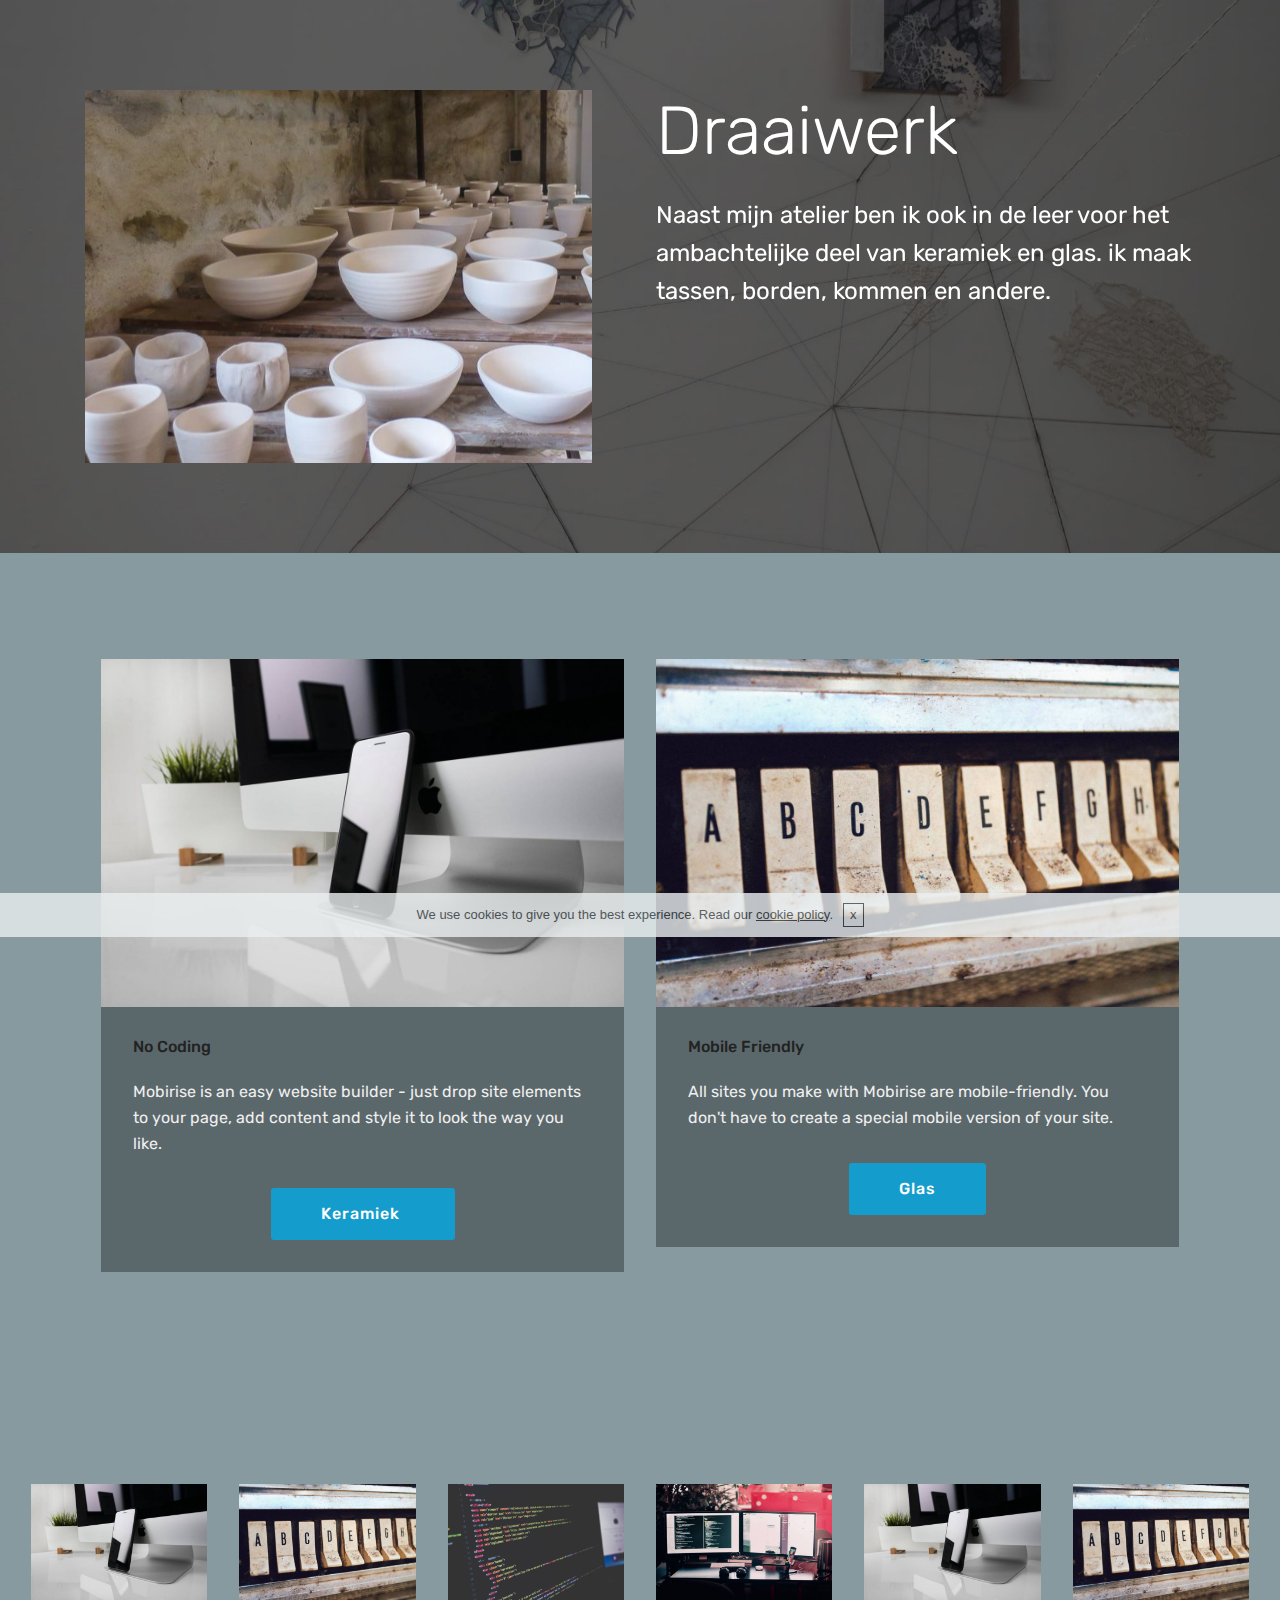
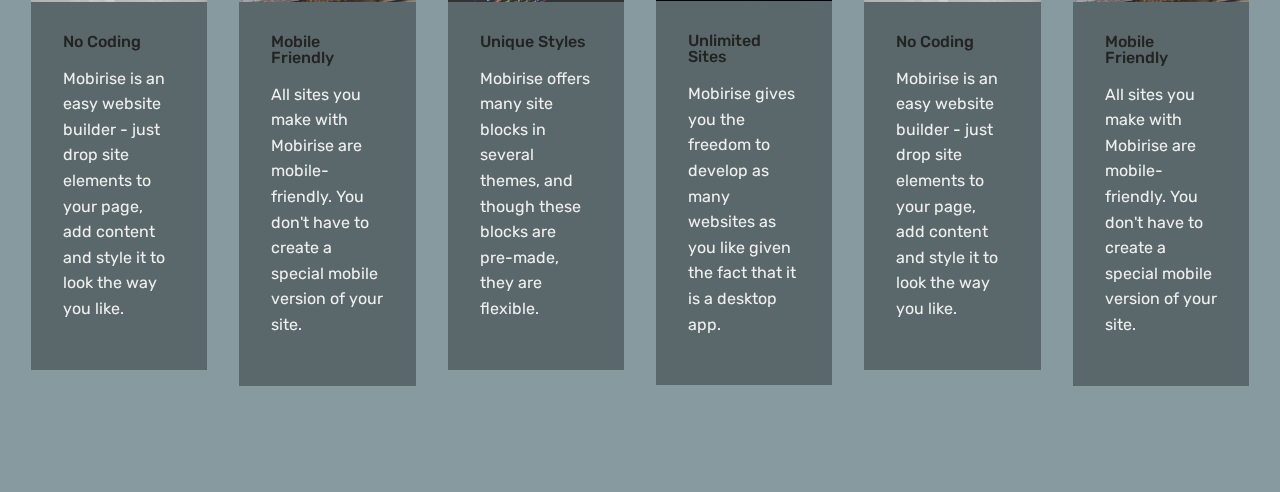
==== page1.html @ e0781f89 "create github pages" ====
<!DOCTYPE html>
<html>
<head>
  <!-- Site made with Mobirise Website Builder v4.4.1, https://mobirise.com -->
  <meta charset="UTF-8">
  <meta http-equiv="X-UA-Compatible" content="IE=edge">
  <meta name="generator" content="Mobirise v4.4.1, mobirise.com">
  <meta name="viewport" content="width=device-width, initial-scale=1">
  <link rel="shortcut icon" href="assets/images/logo4.png" type="image/x-icon">
  <meta name="description" content="Web Creator Description">
  <title>kopen</title>
  <link rel="stylesheet" href="assets/tether/tether.min.css">
  <link rel="stylesheet" href="assets/bootstrap/css/bootstrap.min.css">
  <link rel="stylesheet" href="assets/bootstrap/css/bootstrap-grid.min.css">
  <link rel="stylesheet" href="assets/bootstrap/css/bootstrap-reboot.min.css">
  <link rel="stylesheet" href="assets/theme/css/style.css">
  <link rel="stylesheet" href="assets/mobirise/css/mbr-additional.css" type="text/css">
  
  
  
</head>
<body>

<!-- Google Analytics -->
<!-- Global site tag (gtag.js) - Google Analytics -->
<script async src="https://www.googletagmanager.com/gtag/js?id=UA-99005571-1"></script>
<script>
  window.dataLayer = window.dataLayer || [];
  function gtag(){dataLayer.push(arguments);}
  gtag('js', new Date());

  gtag('config', 'UA-99005571-1');
</script>

<!-- /Google Analytics -->


<section class="header3 cid-qCnktRyfn7 mbr-parallax-background" id="header3-x" data-rv-view="1755">

    

    <div class="mbr-overlay" style="opacity: 0.4; background-color: rgb(0, 0, 0);">
    </div>

    <div class="container">
        <div class="media-container-row">
            <div class="mbr-figure" style="width: 100%;">
                <img src="assets/images/img-200-1024x575.jpg" alt="Mobirise" title="" media-simple="true">
            </div>

            <div class="media-content">
                <h1 class="mbr-section-title mbr-white pb-3 mbr-fonts-style display-1">
                    Draaiwerk&nbsp;</h1>
                
                <div class="mbr-section-text mbr-white pb-3 ">
                    <p class="mbr-text mbr-fonts-style display-5">
                        Naast mijn atelier ben ik ook in de leer voor het ambachtelijke deel van keramiek en glas. ik maak tassen, borden, kommen en andere.&nbsp;</p>
                </div>
                
            </div>
        </div>
    </div>

</section>

<section class="engine"><a href="https://mobirise.co">Mobirise</a></section><section class="features3 cid-qCnxqZmuL9" id="features3-18" data-rv-view="1758">

    

    
    <div class="container">
        <div class="media-container-row">
            <div class="card p-3 col-12 col-md-6">
                <div class="card-wrapper">
                    <div class="card-img">
                        <img src="assets/images/01.jpg" alt="Mobirise" media-simple="true">
                    </div>
                    <div class="card-box">
                        <h4 class="card-title mbr-fonts-style display-7">
                            No Coding
                        </h4>
                        <p class="mbr-text mbr-fonts-style display-7">
                            Mobirise is an easy website builder - just drop site elements to your page, add content and style it to look the way you like.
                        </p>
                    </div>
                    <div class="mbr-section-btn text-center"><a href="https://mobirise.com" class="btn btn-primary display-4">Keramiek&nbsp;</a></div>
                </div>
            </div>

            <div class="card p-3 col-12 col-md-6">
                <div class="card-wrapper">
                    <div class="card-img">
                        <img src="assets/images/02.jpg" alt="Mobirise" media-simple="true">
                    </div>
                    <div class="card-box">
                        <h4 class="card-title mbr-fonts-style display-7">
                            Mobile Friendly
                        </h4>
                        <p class="mbr-text mbr-fonts-style display-7">
                            All sites you make with Mobirise are mobile-friendly. You don't have to create a special mobile version of your site.
                        </p>
                    </div>
                    <div class="mbr-section-btn text-center"><a href="https://mobirise.com" class="btn btn-primary display-4">Glas<br></a></div>
                </div>
            </div>

            

            
        </div>
    </div>
</section>

<section class="features3 cid-qCnvbUBvJV" id="features17-16" data-rv-view="1761">
    
    

    
    <div class="container-fluid">
        <div class="media-container-row">
            <div class="card p-3 col-12 col-md-6 col-lg-2">
                <div class="card-wrapper">
                    <div class="card-img">
                        <img src="assets/images/01.jpg" alt="Mobirise" media-simple="true">
                    </div>
                    <div class="card-box">
                        <h4 class="card-title pb-3 mbr-fonts-style display-7">
                            No Coding
                        </h4>
                        <p class="mbr-text mbr-fonts-style display-7">
                            Mobirise is an easy website builder - just drop site elements to your page, add content and style it to look the way you like.
                        </p>
                    </div>
                </div>
            </div>

            <div class="card p-3 col-12 col-md-6 col-lg-2">
                <div class="card-wrapper">
                    <div class="card-img">
                        <img src="assets/images/02.jpg" alt="Mobirise" media-simple="true">
                    </div>
                    <div class="card-box">
                        <h4 class="card-title pb-3 mbr-fonts-style display-7">
                            Mobile Friendly
                        </h4>
                        <p class="mbr-text mbr-fonts-style display-7">
                            All sites you make with Mobirise are mobile-friendly. You don't have to create a special mobile version of your site.
                        </p>
                    </div>
                </div>
            </div>

            <div class="card p-3 col-12 col-md-6 col-lg-2">
                <div class="card-wrapper">
                    <div class="card-img">
                        <img src="assets/images/03.jpg" alt="Mobirise" media-simple="true">
                    </div>
                    <div class="card-box">
                        <h4 class="card-title pb-3 mbr-fonts-style display-7">
                            Unique Styles
                        </h4>
                        <p class="mbr-text mbr-fonts-style display-7">
                            Mobirise offers many site blocks in several themes, and though these blocks are pre-made, they are flexible.
                        </p>
                    </div>
                </div>
            </div>

            <div class="card p-3 col-12 col-md-6 col-lg-2">
                <div class="card-wrapper">
                    <div class="card-img">
                        <img src="assets/images/04.jpg" alt="Mobirise" media-simple="true">
                    </div>
                    <div class="card-box">
                        <h4 class="card-title pb-3 mbr-fonts-style display-7">
                            Unlimited Sites
                        </h4>
                        <p class="mbr-text mbr-fonts-style display-7">
                           Mobirise gives you the freedom to develop as many websites as you like given the fact that it is a desktop app.
                        </p>
                    </div>
                </div>
            </div>
            <div class="card p-3 col-12 col-md-6 col-lg-2">
                <div class="card-wrapper">
                    <div class="card-img">
                        <img src="assets/images/01.jpg" alt="Mobirise" media-simple="true">
                    </div>
                    <div class="card-box">
                        <h4 class="card-title pb-3 mbr-fonts-style display-7">
                            No Coding
                        </h4>
                        <p class="mbr-text mbr-fonts-style display-7">
                            Mobirise is an easy website builder - just drop site elements to your page, add content and style it to look the way you like.
                        </p>
                    </div>
                </div>
            </div>
            <div class="card p-3 col-12 col-md-6 col-lg-2">
                <div class="card-wrapper">
                    <div class="card-img">
                        <img src="assets/images/02.jpg" alt="Mobirise" media-simple="true">
                    </div>
                    <div class="card-box">
                        <h4 class="card-title pb-3 mbr-fonts-style display-7">
                            Mobile Friendly
                        </h4>
                        <p class="mbr-text mbr-fonts-style display-7">
                            All sites you make with Mobirise are mobile-friendly. You don't have to create a special mobile version of your site.
                        </p>
                    </div>
                </div>
            </div>
        </div>
    </div>
</section>


  <script src="assets/web/assets/jquery/jquery.min.js"></script>
  <script src="assets/popper/popper.min.js"></script>
  <script src="assets/tether/tether.min.js"></script>
  <script src="assets/bootstrap/js/bootstrap.min.js"></script>
  <script src="assets/smooth-scroll/smooth-scroll.js"></script>
  <script src="assets/cookies-alert-plugin/cookies-alert-core.js"></script>
  <script src="assets/cookies-alert-plugin/cookies-alert-script.js"></script>
  <script src="assets/jarallax/jarallax.min.js"></script>
  <script src="assets/theme/js/script.js"></script>
  
  
<input name="cookieData" type="hidden" data-cookie-text="We use cookies to give you the best experience. Read our <a href='privacy.html'>cookie policy</a>.">
  </body>
</html>
---- assets/theme/css/style.css ----
/*!
 * Mobirise v4 theme (https://mobirise.com/)
 * Copyright 2017 Mobirise
 */
section {
  background-color: #eeeeee; }

section,
.container,
.container-fluid {
  position: relative;
  word-wrap: break-word; }

a.mbr-iconfont:hover {
  text-decoration: none; }

.article .lead p, .article .lead ul, .article .lead ol, .article .lead pre, .article .lead blockquote {
  margin-bottom: 0; }

a {
  font-style: normal;
  font-weight: 400;
  cursor: pointer; }
  a, a:hover {
    text-decoration: none; }

figure {
  margin-bottom: 0; }

body {
  color: #232323; }

h1, h2, h3, h4, h5, h6,
.h1, .h2, .h3, .h4, .h5, .h6,
.display-1, .display-2, .display-3, .display-4 {
  line-height: 1;
  word-break: break-word;
  word-wrap: break-word; }

b, strong {
  font-weight: bold; }

blockquote {
  padding: 10px 0 10px 20px;
  position: relative;
  border-left: 2px solid;
  border-color: #ff3366; }

input:-webkit-autofill, input:-webkit-autofill:hover, input:-webkit-autofill:focus, input:-webkit-autofill:active {
  transition-delay: 9999s;
  transition-property: background-color, color; }

textarea[type="hidden"] {
  display: none; }

body {
  position: relative; }

section {
  background-position: 50% 50%;
  background-repeat: no-repeat;
  background-size: cover; }
  section .mbr-background-video,
  section .mbr-background-video-preview {
    position: absolute;
    bottom: 0;
    left: 0;
    right: 0;
    top: 0; }

.hidden {
  visibility: hidden; }

.mbr-z-index20 {
  z-index: 20; }

/*! Base colors */
.mbr-white {
  color: #ffffff; }

.mbr-black {
  color: #000000; }

.mbr-bg-white {
  background-color: #ffffff; }

.mbr-bg-black {
  background-color: #000000; }

/*! Text-aligns */
.align-left {
  text-align: left; }

.align-center {
  text-align: center; }

.align-right {
  text-align: right; }

@media (max-width: 767px) {
  .align-left, .align-center, .align-right, .mbr-section-btn, .mbr-section-title {
    text-align: center; } }
/*! Font-weight  */
.mbr-light {
  font-weight: 300; }

.mbr-regular {
  font-weight: 400; }

.mbr-semibold {
  font-weight: 500; }

.mbr-bold {
  font-weight: 700; }

/*! Media  */
.media-size-item {
  -webkit-flex: 1 1 auto;
  -moz-flex: 1 1 auto;
  -ms-flex: 1 1 auto;
  -o-flex: 1 1 auto;
  flex: 1 1 auto; }

.media-content {
  -webkit-flex-basis: 100%;
  flex-basis: 100%; }

.media-container-row {
  display: -ms-flexbox;
  display: -webkit-flex;
  display: flex;
  -webkit-flex-direction: row;
  -ms-flex-direction: row;
  flex-direction: row;
  -webkit-flex-wrap: wrap;
  -ms-flex-wrap: wrap;
  flex-wrap: wrap;
  -webkit-justify-content: center;
  -ms-flex-pack: center;
  justify-content: center;
  -webkit-align-content: center;
  -ms-flex-line-pack: center;
  align-content: center;
  -webkit-align-items: start;
  -ms-flex-align: start;
  align-items: start; }
  .media-container-row .media-size-item {
    width: 400px; }

.media-container-column {
  display: -ms-flexbox;
  display: -webkit-flex;
  display: flex;
  -webkit-flex-direction: column;
  -ms-flex-direction: column;
  flex-direction: column;
  -webkit-flex-wrap: wrap;
  -ms-flex-wrap: wrap;
  flex-wrap: wrap;
  -webkit-justify-content: center;
  -ms-flex-pack: center;
  justify-content: center;
  -webkit-align-content: center;
  -ms-flex-line-pack: center;
  align-content: center;
  -webkit-align-items: stretch;
  -ms-flex-align: stretch;
  align-items: stretch; }
  .media-container-column > * {
    width: 100%; }

@media (min-width: 992px) {
  .media-container-row {
    -webkit-flex-wrap: nowrap;
    -ms-flex-wrap: nowrap;
    flex-wrap: nowrap; } }
figure {
  overflow: hidden; }

figure[mbr-media-size] {
  transition: width 0.1s; }

.mbr-figure img, .mbr-figure iframe {
  display: block;
  width: 100%; }

.card {
  background-color: transparent;
  border: none; }

.card-img {
  text-align: center;
  flex-shrink: 0; }

.media {
  max-width: 100%;
  margin: 0 auto; }

.mbr-figure {
  -ms-flex-item-align: center;
  -ms-grid-row-align: center;
  -webkit-align-self: center;
  align-self: center; }

.media-container > div {
  max-width: 100%; }

.mbr-figure img, .card-img img {
  width: 100%; }

@media (max-width: 991px) {
  .media-size-item {
    width: auto !important; }

  .media {
    width: auto; }

  .mbr-figure {
    width: 100% !important; } }
/*! Buttons */
.mbr-section-btn {
  margin-left: -.25rem;
  margin-right: -.25rem;
  font-size: 0; }

nav .mbr-section-btn {
  margin-left: 0rem;
  margin-right: 0rem; }

/*! Btn icon margin */
.btn .mbr-iconfont, .btn.btn-sm .mbr-iconfont {
  cursor: pointer;
  margin-right: 0.5rem; }

.btn.btn-md .mbr-iconfont, .btn.btn-md .mbr-iconfont {
  margin-right: 0.8rem; }

.mbr-regular {
  font-weight: 400; }

.mbr-semibold {
  font-weight: 500; }

.mbr-bold {
  font-weight: 700; }

[type="submit"] {
  -webkit-appearance: none; }

/*! Full-screen */
.mbr-fullscreen .mbr-overlay {
  min-height: 100vh; }

.mbr-fullscreen {
  display: flex;
  display: -webkit-flex;
  display: -moz-flex;
  display: -ms-flex;
  display: -o-flex;
  align-items: center;
  -webkit-align-items: center;
  min-height: 100vh;
  padding-top: 3rem;
  padding-bottom: 3rem; }

/*! Map */
.map {
  height: 25rem;
  position: relative; }
  .map iframe {
    width: 100%;
    height: 100%; }

/* Form */
.form-asterisk {
  font-family: initial;
  position: absolute;
  top: -2px;
  font-weight: normal; }

/*! Scroll to top arrow */
.mbr-arrow-up {
  bottom: 25px;
  right: 90px;
  position: fixed;
  text-align: right;
  z-index: 5000;
  color: #ffffff;
  font-size: 32px;
  transform: rotate(180deg);
  -webkit-transform: rotate(180deg); }

.mbr-arrow-up a {
  background: rgba(0, 0, 0, 0.2);
  border-radius: 3px;
  color: #fff;
  display: inline-block;
  height: 60px;
  width: 60px;
  outline-style: none !important;
  position: relative;
  text-decoration: none;
  transition: all .3s ease-in-out;
  cursor: pointer;
  text-align: center; }
  .mbr-arrow-up a:hover {
    background-color: rgba(0, 0, 0, 0.4); }
  .mbr-arrow-up a i {
    line-height: 60px; }

.mbr-arrow-up-icon {
  display: block;
  color: #fff; }

.mbr-arrow-up-icon::before {
  content: "\203a";
  display: inline-block;
  font-family: serif;
  font-size: 32px;
  line-height: 1;
  font-style: normal;
  position: relative;
  top: 6px;
  left: -4px;
  -webkit-transform: rotate(-90deg);
  transform: rotate(-90deg); }

/*! Arrow Down */
.mbr-arrow {
  position: absolute;
  bottom: 45px;
  left: 50%;
  width: 60px;
  height: 60px;
  cursor: pointer;
  background-color: rgba(80, 80, 80, 0.5);
  border-radius: 50%;
  -webkit-transform: translateX(-50%);
  transform: translateX(-50%); }
  .mbr-arrow > a {
    display: inline-block;
    text-decoration: none;
    outline-style: none;
    -webkit-animation: arrowdown 1.7s ease-in-out infinite;
    animation: arrowdown 1.7s ease-in-out infinite; }
    .mbr-arrow > a > i {
      position: absolute;
      top: -2px;
      left: 15px;
      font-size: 2rem; }

@keyframes arrowdown {
  0% {
    transform: translateY(0px);
    -webkit-transform: translateY(0px); }
  50% {
    transform: translateY(-5px);
    -webkit-transform: translateY(-5px); }
  100% {
    transform: translateY(0px);
    -webkit-transform: translateY(0px); } }
@-webkit-keyframes arrowdown {
  0% {
    transform: translateY(0px);
    -webkit-transform: translateY(0px); }
  50% {
    transform: translateY(-5px);
    -webkit-transform: translateY(-5px); }
  100% {
    transform: translateY(0px);
    -webkit-transform: translateY(0px); } }
@media (max-width: 500px) {
  .mbr-arrow-up {
    left: 50%;
    right: auto;
    transform: translateX(-50%) rotate(180deg);
    -webkit-transform: translateX(-50%) rotate(180deg); } }
/*Gradients animation*/
@keyframes gradient-animation {
  from {
    background-position: 0% 100%;
    animation-timing-function: ease-in-out; }
  to {
    background-position: 100% 0%;
    animation-timing-function: ease-in-out; } }
@-webkit-keyframes gradient-animation {
  from {
    background-position: 0% 100%;
    animation-timing-function: ease-in-out; }
  to {
    background-position: 100% 0%;
    animation-timing-function: ease-in-out; } }
.bg-gradient {
  background-size: 200% 200%;
  animation: gradient-animation 5s infinite alternate;
  -webkit-animation: gradient-animation 5s infinite alternate; }

.menu .navbar-brand {
  display: -webkit-flex; }
  .menu .navbar-brand span {
    display: flex;
    display: -webkit-flex; }
  .menu .navbar-brand .navbar-caption-wrap {
    display: -webkit-flex; }
  .menu .navbar-brand .navbar-logo img {
    display: -webkit-flex; }
@media (min-width: 768px) and (max-width: 991px) {
  .menu .navbar-toggleable-sm .navbar-nav {
    display: -webkit-box;
    display: -webkit-flex;
    display: -ms-flexbox; } }
@media (min-width: 992px) {
  .menu .navbar-nav.nav-dropdown {
    display: -webkit-flex; }
  .menu .navbar-toggleable-sm .navbar-collapse {
    display: -webkit-flex !important; } }

/*# sourceMappingURL=style.css.map */
.engine {
	position: absolute;
	text-indent: -2400px;
	text-align: center;
	padding: 0;
	top: 0;
	left: -2400px;
}
---- assets/mobirise/css/mbr-additional.css ----
@import url(https://fonts.googleapis.com/css?family=Rubik:300,300i,400,400i,500,500i,700,700i,900,900i);





body {
  font-style: normal;
  line-height: 1.5;
}
.mbr-section-title {
  font-style: normal;
  line-height: 1.2;
}
.mbr-section-subtitle {
  line-height: 1.3;
}
.mbr-text {
  font-style: normal;
  line-height: 1.6;
}
.display-1 {
  font-family: 'Rubik', sans-serif;
  font-size: 4.25rem;
}
.display-1 > .mbr-iconfont {
  font-size: 6.8rem;
}
.display-2 {
  font-family: 'Rubik', sans-serif;
  font-size: 3rem;
}
.display-2 > .mbr-iconfont {
  font-size: 4.8rem;
}
.display-4 {
  font-family: 'Rubik', sans-serif;
  font-size: 1rem;
}
.display-4 > .mbr-iconfont {
  font-size: 1.6rem;
}
.display-5 {
  font-family: 'Rubik', sans-serif;
  font-size: 1.5rem;
}
.display-5 > .mbr-iconfont {
  font-size: 2.4rem;
}
.display-7 {
  font-family: 'Rubik', sans-serif;
  font-size: 1rem;
}
.display-7 > .mbr-iconfont {
  font-size: 1.6rem;
}
/* ---- Fluid typography for mobile devices ---- */
/* 1.4 - font scale ratio ( bootstrap == 1.42857 ) */
/* 100vw - current viewport width */
/* (48 - 20)  48 == 48rem == 768px, 20 == 20rem == 320px(minimal supported viewport) */
/* 0.65 - min scale variable, may vary */
@media (max-width: 768px) {
  .display-1 {
    font-size: 3.4rem;
    font-size: calc( 2.1374999999999997rem + (4.25 - 2.1374999999999997) * ((100vw - 20rem) / (48 - 20)));
    line-height: calc( 1.4 * (2.1374999999999997rem + (4.25 - 2.1374999999999997) * ((100vw - 20rem) / (48 - 20))));
  }
  .display-2 {
    font-size: 2.4rem;
    font-size: calc( 1.7rem + (3 - 1.7) * ((100vw - 20rem) / (48 - 20)));
    line-height: calc( 1.4 * (1.7rem + (3 - 1.7) * ((100vw - 20rem) / (48 - 20))));
  }
  .display-4 {
    font-size: 0.8rem;
    font-size: calc( 1rem + (1 - 1) * ((100vw - 20rem) / (48 - 20)));
    line-height: calc( 1.4 * (1rem + (1 - 1) * ((100vw - 20rem) / (48 - 20))));
  }
  .display-5 {
    font-size: 1.2rem;
    font-size: calc( 1.175rem + (1.5 - 1.175) * ((100vw - 20rem) / (48 - 20)));
    line-height: calc( 1.4 * (1.175rem + (1.5 - 1.175) * ((100vw - 20rem) / (48 - 20))));
  }
}
/* Buttons */
.btn {
  font-weight: 500;
  border-width: 2px;
  font-style: normal;
  letter-spacing: 1px;
  margin: .4rem .8rem;
  white-space: normal;
  -webkit-transition: all 0.3s ease-in-out;
  -moz-transition: all 0.3s ease-in-out;
  transition: all 0.3s ease-in-out;
  padding: 1rem 3rem;
  border-radius: 3px;
  display: inline-flex;
  align-items: center;
  justify-content: center;
  word-break: break-word;
}
.btn-sm {
  font-weight: 500;
  letter-spacing: 1px;
  -webkit-transition: all 0.3s ease-in-out;
  -moz-transition: all 0.3s ease-in-out;
  transition: all 0.3s ease-in-out;
  padding: 0.6rem 1.5rem;
  border-radius: 3px;
}
.btn-md {
  font-weight: 500;
  letter-spacing: 1px;
  margin: .4rem .8rem !important;
  -webkit-transition: all 0.3s ease-in-out;
  -moz-transition: all 0.3s ease-in-out;
  transition: all 0.3s ease-in-out;
  padding: 1rem 3rem;
  border-radius: 3px;
}
.btn-lg {
  font-weight: 500;
  letter-spacing: 1px;
  margin: .4rem .8rem !important;
  -webkit-transition: all 0.3s ease-in-out;
  -moz-transition: all 0.3s ease-in-out;
  transition: all 0.3s ease-in-out;
  padding: 1.2rem 3.2rem;
  border-radius: 3px;
}
.bg-primary {
  background-color: #149dcc !important;
}
.bg-success {
  background-color: #f7ed4a !important;
}
.bg-info {
  background-color: #82786e !important;
}
.bg-warning {
  background-color: #879a9f !important;
}
.bg-danger {
  background-color: #b1a374 !important;
}
.btn-primary,
.btn-primary:active {
  background-color: #149dcc;
  border-color: #149dcc;
  color: #ffffff;
}
.btn-primary:hover,
.btn-primary:focus,
.btn-primary.focus,
.btn-primary.active {
  color: #ffffff;
  background-color: #0d6786;
  border-color: #0d6786;
}
.btn-primary.disabled,
.btn-primary:disabled {
  color: #ffffff !important;
  background-color: #0d6786 !important;
  border-color: #0d6786 !important;
}
.btn-secondary,
.btn-secondary:active {
  background-color: #ff3366;
  border-color: #ff3366;
  color: #ffffff;
}
.btn-secondary:hover,
.btn-secondary:focus,
.btn-secondary.focus,
.btn-secondary.active {
  color: #ffffff;
  background-color: #e50039;
  border-color: #e50039;
}
.btn-secondary.disabled,
.btn-secondary:disabled {
  color: #ffffff !important;
  background-color: #e50039 !important;
  border-color: #e50039 !important;
}
.btn-info,
.btn-info:active {
  background-color: #82786e;
  border-color: #82786e;
  color: #ffffff;
}
.btn-info:hover,
.btn-info:focus,
.btn-info.focus,
.btn-info.active {
  color: #ffffff;
  background-color: #59524b;
  border-color: #59524b;
}
.btn-info.disabled,
.btn-info:disabled {
  color: #ffffff !important;
  background-color: #59524b !important;
  border-color: #59524b !important;
}
.btn-success,
.btn-success:active {
  background-color: #f7ed4a;
  border-color: #f7ed4a;
  color: #ffffff;
}
.btn-success:hover,
.btn-success:focus,
.btn-success.focus,
.btn-success.active {
  color: #ffffff;
  background-color: #eadd0a;
  border-color: #eadd0a;
}
.btn-success.disabled,
.btn-success:disabled {
  color: #ffffff !important;
  background-color: #eadd0a !important;
  border-color: #eadd0a !important;
}
.btn-warning,
.btn-warning:active {
  background-color: #879a9f;
  border-color: #879a9f;
  color: #ffffff;
}
.btn-warning:hover,
.btn-warning:focus,
.btn-warning.focus,
.btn-warning.active {
  color: #ffffff;
  background-color: #617479;
  border-color: #617479;
}
.btn-warning.disabled,
.btn-warning:disabled {
  color: #ffffff !important;
  background-color: #617479 !important;
  border-color: #617479 !important;
}
.btn-danger,
.btn-danger:active {
  background-color: #b1a374;
  border-color: #b1a374;
  color: #ffffff;
}
.btn-danger:hover,
.btn-danger:focus,
.btn-danger.focus,
.btn-danger.active {
  color: #ffffff;
  background-color: #8b7d4e;
  border-color: #8b7d4e;
}
.btn-danger.disabled,
.btn-danger:disabled {
  color: #ffffff !important;
  background-color: #8b7d4e !important;
  border-color: #8b7d4e !important;
}
.btn-white {
  color: #333333 !important;
}
.btn-white,
.btn-white:active {
  background-color: #ffffff;
  border-color: #ffffff;
  color: #ffffff;
}
.btn-white:hover,
.btn-white:focus,
.btn-white.focus,
.btn-white.active {
  color: #ffffff;
  background-color: #d4d4d4;
  border-color: #d4d4d4;
}
.btn-white.disabled,
.btn-white:disabled {
  color: #ffffff !important;
  background-color: #d4d4d4 !important;
  border-color: #d4d4d4 !important;
}
.btn-black,
.btn-black:active {
  background-color: #333333;
  border-color: #333333;
  color: #ffffff;
}
.btn-black:hover,
.btn-black:focus,
.btn-black.focus,
.btn-black.active {
  color: #ffffff;
  background-color: #0d0d0d;
  border-color: #0d0d0d;
}
.btn-black.disabled,
.btn-black:disabled {
  color: #ffffff !important;
  background-color: #0d0d0d !important;
  border-color: #0d0d0d !important;
}
.btn-primary-outline,
.btn-primary-outline:active {
  background: none;
  border-color: #0b566f;
  color: #0b566f;
}
.btn-primary-outline:hover,
.btn-primary-outline:focus,
.btn-primary-outline.focus,
.btn-primary-outline.active {
  color: #ffffff;
  background-color: #149dcc;
  border-color: #149dcc;
}
.btn-primary-outline.disabled,
.btn-primary-outline:disabled {
  color: #ffffff !important;
  background-color: #149dcc !important;
  border-color: #149dcc !important;
}
.btn-secondary-outline,
.btn-secondary-outline:active {
  background: none;
  border-color: #cc0033;
  color: #cc0033;
}
.btn-secondary-outline:hover,
.btn-secondary-outline:focus,
.btn-secondary-outline.focus,
.btn-secondary-outline.active {
  color: #ffffff;
  background-color: #ff3366;
  border-color: #ff3366;
}
.btn-secondary-outline.disabled,
.btn-secondary-outline:disabled {
  color: #ffffff !important;
  background-color: #ff3366 !important;
  border-color: #ff3366 !important;
}
.btn-info-outline,
.btn-info-outline:active {
  background: none;
  border-color: #4b453f;
  color: #4b453f;
}
.btn-info-outline:hover,
.btn-info-outline:focus,
.btn-info-outline.focus,
.btn-info-outline.active {
  color: #ffffff;
  background-color: #82786e;
  border-color: #82786e;
}
.btn-info-outline.disabled,
.btn-info-outline:disabled {
  color: #ffffff !important;
  background-color: #82786e !important;
  border-color: #82786e !important;
}
.btn-success-outline,
.btn-success-outline:active {
  background: none;
  border-color: #d2c609;
  color: #d2c609;
}
.btn-success-outline:hover,
.btn-success-outline:focus,
.btn-success-outline.focus,
.btn-success-outline.active {
  color: #ffffff;
  background-color: #f7ed4a;
  border-color: #f7ed4a;
}
.btn-success-outline.disabled,
.btn-success-outline:disabled {
  color: #ffffff !important;
  background-color: #f7ed4a !important;
  border-color: #f7ed4a !important;
}
.btn-warning-outline,
.btn-warning-outline:active {
  background: none;
  border-color: #55666b;
  color: #55666b;
}
.btn-warning-outline:hover,
.btn-warning-outline:focus,
.btn-warning-outline.focus,
.btn-warning-outline.active {
  color: #ffffff;
  background-color: #879a9f;
  border-color: #879a9f;
}
.btn-warning-outline.disabled,
.btn-warning-outline:disabled {
  color: #ffffff !important;
  background-color: #879a9f !important;
  border-color: #879a9f !important;
}
.btn-danger-outline,
.btn-danger-outline:active {
  background: none;
  border-color: #7a6e45;
  color: #7a6e45;
}
.btn-danger-outline:hover,
.btn-danger-outline:focus,
.btn-danger-outline.focus,
.btn-danger-outline.active {
  color: #ffffff;
  background-color: #b1a374;
  border-color: #b1a374;
}
.btn-danger-outline.disabled,
.btn-danger-outline:disabled {
  color: #ffffff !important;
  background-color: #b1a374 !important;
  border-color: #b1a374 !important;
}
.btn-black-outline,
.btn-black-outline:active {
  background: none;
  border-color: #000000;
  color: #000000;
}
.btn-black-outline:hover,
.btn-black-outline:focus,
.btn-black-outline.focus,
.btn-black-outline.active {
  color: #ffffff;
  background-color: #333333;
  border-color: #333333;
}
.btn-black-outline.disabled,
.btn-black-outline:disabled {
  color: #ffffff !important;
  background-color: #333333 !important;
  border-color: #333333 !important;
}
.btn-white-outline,
.btn-white-outline:active,
.btn-white-outline.active {
  background: none;
  border-color: #ffffff;
  color: #ffffff;
}
.btn-white-outline:hover,
.btn-white-outline:focus,
.btn-white-outline.focus {
  color: #333333;
  background-color: #ffffff;
  border-color: #ffffff;
}
.text-primary {
  color: #149dcc !important;
}
.text-secondary {
  color: #ff3366 !important;
}
.text-success {
  color: #f7ed4a !important;
}
.text-info {
  color: #82786e !important;
}
.text-warning {
  color: #879a9f !important;
}
.text-danger {
  color: #b1a374 !important;
}
.text-white {
  color: #ffffff !important;
}
.text-black {
  color: #000000 !important;
}
a.text-primary:hover,
a.text-primary:focus {
  color: #0b566f !important;
}
a.text-secondary:hover,
a.text-secondary:focus {
  color: #cc0033 !important;
}
a.text-success:hover,
a.text-success:focus {
  color: #d2c609 !important;
}
a.text-info:hover,
a.text-info:focus {
  color: #4b453f !important;
}
a.text-warning:hover,
a.text-warning:focus {
  color: #55666b !important;
}
a.text-danger:hover,
a.text-danger:focus {
  color: #7a6e45 !important;
}
a.text-white:hover,
a.text-white:focus {
  color: #b3b3b3 !important;
}
a.text-black:hover,
a.text-black:focus {
  color: #4d4d4d !important;
}
.alert-success {
  background-color: #70c770;
}
.alert-info {
  background-color: #82786e;
}
.alert-warning {
  background-color: #879a9f;
}
.alert-danger {
  background-color: #b1a374;
}
.mbr-gallery-filter li.active .btn {
  background-color: #149dcc;
  border-color: #149dcc;
  color: #ffffff;
}
.mbr-gallery-filter li.active .btn:focus {
  box-shadow: none;
}
.btn-form {
  border-radius: 0;
}
.btn-form:hover {
  cursor: pointer;
}
a,
a:hover {
  color: #149dcc;
}
.mbr-plan-header.bg-primary .mbr-plan-subtitle,
.mbr-plan-header.bg-primary .mbr-plan-price-desc {
  color: #b4e6f8;
}
.mbr-plan-header.bg-success .mbr-plan-subtitle,
.mbr-plan-header.bg-success .mbr-plan-price-desc {
  color: #ffffff;
}
.mbr-plan-header.bg-info .mbr-plan-subtitle,
.mbr-plan-header.bg-info .mbr-plan-price-desc {
  color: #beb8b2;
}
.mbr-plan-header.bg-warning .mbr-plan-subtitle,
.mbr-plan-header.bg-warning .mbr-plan-price-desc {
  color: #ced6d8;
}
.mbr-plan-header.bg-danger .mbr-plan-subtitle,
.mbr-plan-header.bg-danger .mbr-plan-price-desc {
  color: #dfd9c6;
}
/* Scroll to top button*/
.scrollToTop_wraper {
  opacity: 0 !important;
}
/* Others*/
.note-check a[data-value=Rubik] {
  font-style: normal;
}
.mbr-arrow a {
  color: #ffffff;
}
.form-control-label {
  position: relative;
  cursor: pointer;
  margin-bottom: .357em;
  padding: 0;
}
.alert {
  color: #ffffff;
  border-radius: 0;
  border: 0;
  font-size: .875rem;
  line-height: 1.5;
  margin-bottom: 1.875rem;
  padding: 1.25rem;
  position: relative;
}
.alert.alert-form::after {
  background-color: inherit;
  bottom: -7px;
  content: "";
  display: block;
  height: 14px;
  left: 50%;
  margin-left: -7px;
  position: absolute;
  transform: rotate(45deg);
  width: 14px;
}
.form-control {
  background-color: #f5f5f5;
  box-shadow: none;
  color: #565656;
  font-family: 'Rubik', sans-serif;
  font-size: 1rem;
  line-height: 1.43;
  min-height: 3.5em;
  padding: 1.07em .5em;
}
.form-control > .mbr-iconfont {
  font-size: 1.6rem;
}
.form-control,
.form-control:focus {
  border: 1px solid #e8e8e8;
}
.form-active .form-control:invalid {
  border-color: red;
}
.mbr-overlay {
  background-color: #000;
  bottom: 0;
  left: 0;
  opacity: .5;
  position: absolute;
  right: 0;
  top: 0;
  z-index: 0;
}
blockquote {
  font-style: italic;
  padding: 10px 0 10px 20px;
  font-size: 1.09rem;
  position: relative;
  border-color: #149dcc;
  border-width: 3px;
}
ul,
ol,
pre,
blockquote {
  margin-bottom: 2.3125rem;
}
pre {
  background: #f4f4f4;
  padding: 10px 24px;
  white-space: pre-wrap;
}
.inactive {
  -webkit-user-select: none;
  -moz-user-select: none;
  -ms-user-select: none;
  user-select: none;
  pointer-events: none;
  -webkit-user-drag: none;
  user-drag: none;
}
.mbr-section__comments .row {
  justify-content: center;
}
/* Forms */
.mbr-form .btn {
  margin: .4rem 0;
}
@media (max-width: 767px) {
  .btn {
    font-size: .75rem !important;
  }
  .btn .mbr-iconfont {
    font-size: 1rem !important;
  }
}
/* Social block */
.btn-social {
  font-size: 20px;
  border-radius: 50%;
  padding: 0;
  width: 44px;
  height: 44px;
  line-height: 44px;
  text-align: center;
  position: relative;
  border: 2px solid #c0a375;
  border-color: #149dcc;
  color: #232323;
  cursor: pointer;
}
.btn-social i {
  top: 0;
  line-height: 44px;
  width: 44px;
}
.btn-social:hover {
  color: #fff;
  background: #149dcc;
}
.btn-social + .btn {
  margin-left: .1rem;
}
/* Footer */
.mbr-footer-content li::before,
.mbr-footer .mbr-contacts li::before {
  background: #149dcc;
}
.mbr-footer-content li a:hover,
.mbr-footer .mbr-contacts li a:hover {
  color: #149dcc;
}
/* Headers*/
.offset-1 {
  margin-left: 8.33333%;
}
.offset-2 {
  margin-left: 16.66667%;
}
.offset-3 {
  margin-left: 25%;
}
.offset-4 {
  margin-left: 33.33333%;
}
.offset-5 {
  margin-left: 41.66667%;
}
.offset-6 {
  margin-left: 50%;
}
.offset-7 {
  margin-left: 58.33333%;
}
.offset-8 {
  margin-left: 66.66667%;
}
.offset-9 {
  margin-left: 75%;
}
.offset-10 {
  margin-left: 83.33333%;
}
.offset-11 {
  margin-left: 91.66667%;
}
@media (min-width: 576px) {
  .offset-sm-0 {
    margin-left: 0%;
  }
  .offset-sm-1 {
    margin-left: 8.33333%;
  }
  .offset-sm-2 {
    margin-left: 16.66667%;
  }
  .offset-sm-3 {
    margin-left: 25%;
  }
  .offset-sm-4 {
    margin-left: 33.33333%;
  }
  .offset-sm-5 {
    margin-left: 41.66667%;
  }
  .offset-sm-6 {
    margin-left: 50%;
  }
  .offset-sm-7 {
    margin-left: 58.33333%;
  }
  .offset-sm-8 {
    margin-left: 66.66667%;
  }
  .offset-sm-9 {
    margin-left: 75%;
  }
  .offset-sm-10 {
    margin-left: 83.33333%;
  }
  .offset-sm-11 {
    margin-left: 91.66667%;
  }
}
@media (min-width: 768px) {
  .offset-md-0 {
    margin-left: 0%;
  }
  .offset-md-1 {
    margin-left: 8.33333%;
  }
  .offset-md-2 {
    margin-left: 16.66667%;
  }
  .offset-md-3 {
    margin-left: 25%;
  }
  .offset-md-4 {
    margin-left: 33.33333%;
  }
  .offset-md-5 {
    margin-left: 41.66667%;
  }
  .offset-md-6 {
    margin-left: 50%;
  }
  .offset-md-7 {
    margin-left: 58.33333%;
  }
  .offset-md-8 {
    margin-left: 66.66667%;
  }
  .offset-md-9 {
    margin-left: 75%;
  }
  .offset-md-10 {
    margin-left: 83.33333%;
  }
  .offset-md-11 {
    margin-left: 91.66667%;
  }
}
@media (min-width: 992px) {
  .offset-lg-0 {
    margin-left: 0%;
  }
  .offset-lg-1 {
    margin-left: 8.33333%;
  }
  .offset-lg-2 {
    margin-left: 16.66667%;
  }
  .offset-lg-3 {
    margin-left: 25%;
  }
  .offset-lg-4 {
    margin-left: 33.33333%;
  }
  .offset-lg-5 {
    margin-left: 41.66667%;
  }
  .offset-lg-6 {
    margin-left: 50%;
  }
  .offset-lg-7 {
    margin-left: 58.33333%;
  }
  .offset-lg-8 {
    margin-left: 66.66667%;
  }
  .offset-lg-9 {
    margin-left: 75%;
  }
  .offset-lg-10 {
    margin-left: 83.33333%;
  }
  .offset-lg-11 {
    margin-left: 91.66667%;
  }
}
@media (min-width: 1200px) {
  .offset-xl-0 {
    margin-left: 0%;
  }
  .offset-xl-1 {
    margin-left: 8.33333%;
  }
  .offset-xl-2 {
    margin-left: 16.66667%;
  }
  .offset-xl-3 {
    margin-left: 25%;
  }
  .offset-xl-4 {
    margin-left: 33.33333%;
  }
  .offset-xl-5 {
    margin-left: 41.66667%;
  }
  .offset-xl-6 {
    margin-left: 50%;
  }
  .offset-xl-7 {
    margin-left: 58.33333%;
  }
  .offset-xl-8 {
    margin-left: 66.66667%;
  }
  .offset-xl-9 {
    margin-left: 75%;
  }
  .offset-xl-10 {
    margin-left: 83.33333%;
  }
  .offset-xl-11 {
    margin-left: 91.66667%;
  }
}
.navbar-toggler {
  -webkit-align-self: flex-start;
  -ms-flex-item-align: start;
  align-self: flex-start;
  padding: 0.25rem 0.75rem;
  font-size: 1.25rem;
  line-height: 1;
  background: transparent;
  border: 1px solid transparent;
  -webkit-border-radius: 0.25rem;
  border-radius: 0.25rem;
}
.navbar-toggler:focus,
.navbar-toggler:hover {
  text-decoration: none;
}
.navbar-toggler-icon {
  display: inline-block;
  width: 1.5em;
  height: 1.5em;
  vertical-align: middle;
  content: "";
  background: no-repeat center center;
  -webkit-background-size: 100% 100%;
  -o-background-size: 100% 100%;
  background-size: 100% 100%;
}
.navbar-toggler-left {
  position: absolute;
  left: 1rem;
}
.navbar-toggler-right {
  position: absolute;
  right: 1rem;
}
@media (max-width: 575px) {
  .navbar-toggleable .navbar-nav .dropdown-menu {
    position: static;
    float: none;
  }
  .navbar-toggleable > .container {
    padding-right: 0;
    padding-left: 0;
  }
}
@media (min-width: 576px) {
  .navbar-toggleable {
    -webkit-box-orient: horizontal;
    -webkit-box-direction: normal;
    -webkit-flex-direction: row;
    -ms-flex-direction: row;
    flex-direction: row;
    -webkit-flex-wrap: nowrap;
    -ms-flex-wrap: nowrap;
    flex-wrap: nowrap;
    -webkit-box-align: center;
    -webkit-align-items: center;
    -ms-flex-align: center;
    align-items: center;
  }
  .navbar-toggleable .navbar-nav {
    -webkit-box-orient: horizontal;
    -webkit-box-direction: normal;
    -webkit-flex-direction: row;
    -ms-flex-direction: row;
    flex-direction: row;
  }
  .navbar-toggleable .navbar-nav .nav-link {
    padding-right: .5rem;
    padding-left: .5rem;
  }
  .navbar-toggleable > .container {
    display: -webkit-box;
    display: -webkit-flex;
    display: -ms-flexbox;
    display: flex;
    -webkit-flex-wrap: nowrap;
    -ms-flex-wrap: nowrap;
    flex-wrap: nowrap;
    -webkit-box-align: center;
    -webkit-align-items: center;
    -ms-flex-align: center;
    align-items: center;
  }
  .navbar-toggleable .navbar-collapse {
    display: -webkit-box !important;
    display: -webkit-flex !important;
    display: -ms-flexbox !important;
    display: flex !important;
    width: 100%;
  }
  .navbar-toggleable .navbar-toggler {
    display: none;
  }
}
@media (max-width: 767px) {
  .navbar-toggleable-sm .navbar-nav .dropdown-menu {
    position: static;
    float: none;
  }
  .navbar-toggleable-sm > .container {
    padding-right: 0;
    padding-left: 0;
  }
}
@media (min-width: 768px) {
  .navbar-toggleable-sm {
    -webkit-box-orient: horizontal;
    -webkit-box-direction: normal;
    -webkit-flex-direction: row;
    -ms-flex-direction: row;
    flex-direction: row;
    -webkit-flex-wrap: nowrap;
    -ms-flex-wrap: nowrap;
    flex-wrap: nowrap;
    -webkit-box-align: center;
    -webkit-align-items: center;
    -ms-flex-align: center;
    align-items: center;
  }
  .navbar-toggleable-sm .navbar-nav {
    -webkit-box-orient: horizontal;
    -webkit-box-direction: normal;
    -webkit-flex-direction: row;
    -ms-flex-direction: row;
    flex-direction: row;
  }
  .navbar-toggleable-sm .navbar-nav .nav-link {
    padding-right: .5rem;
    padding-left: .5rem;
  }
  .navbar-toggleable-sm > .container {
    display: -webkit-box;
    display: -webkit-flex;
    display: -ms-flexbox;
    display: flex;
    -webkit-flex-wrap: nowrap;
    -ms-flex-wrap: nowrap;
    flex-wrap: nowrap;
    -webkit-box-align: center;
    -webkit-align-items: center;
    -ms-flex-align: center;
    align-items: center;
  }
  .navbar-toggleable-sm .navbar-collapse {
    display: -webkit-box !important;
    display: -webkit-flex !important;
    display: -ms-flexbox !important;
    display: flex !important;
    width: 100%;
  }
  .navbar-toggleable-sm .navbar-toggler {
    display: none;
  }
}
@media (max-width: 991px) {
  .navbar-toggleable-md .navbar-nav .dropdown-menu {
    position: static;
    float: none;
  }
  .navbar-toggleable-md > .container {
    padding-right: 0;
    padding-left: 0;
  }
}
@media (min-width: 992px) {
  .navbar-toggleable-md {
    -webkit-box-orient: horizontal;
    -webkit-box-direction: normal;
    -webkit-flex-direction: row;
    -ms-flex-direction: row;
    flex-direction: row;
    -webkit-flex-wrap: nowrap;
    -ms-flex-wrap: nowrap;
    flex-wrap: nowrap;
    -webkit-box-align: center;
    -webkit-align-items: center;
    -ms-flex-align: center;
    align-items: center;
  }
  .navbar-toggleable-md .navbar-nav {
    -webkit-box-orient: horizontal;
    -webkit-box-direction: normal;
    -webkit-flex-direction: row;
    -ms-flex-direction: row;
    flex-direction: row;
  }
  .navbar-toggleable-md .navbar-nav .nav-link {
    padding-right: .5rem;
    padding-left: .5rem;
  }
  .navbar-toggleable-md > .container {
    display: -webkit-box;
    display: -webkit-flex;
    display: -ms-flexbox;
    display: flex;
    -webkit-flex-wrap: nowrap;
    -ms-flex-wrap: nowrap;
    flex-wrap: nowrap;
    -webkit-box-align: center;
    -webkit-align-items: center;
    -ms-flex-align: center;
    align-items: center;
  }
  .navbar-toggleable-md .navbar-collapse {
    display: -webkit-box !important;
    display: -webkit-flex !important;
    display: -ms-flexbox !important;
    display: flex !important;
    width: 100%;
  }
  .navbar-toggleable-md .navbar-toggler {
    display: none;
  }
}
@media (max-width: 1199px) {
  .navbar-toggleable-lg .navbar-nav .dropdown-menu {
    position: static;
    float: none;
  }
  .navbar-toggleable-lg > .container {
    padding-right: 0;
    padding-left: 0;
  }
}
@media (min-width: 1200px) {
  .navbar-toggleable-lg {
    -webkit-box-orient: horizontal;
    -webkit-box-direction: normal;
    -webkit-flex-direction: row;
    -ms-flex-direction: row;
    flex-direction: row;
    -webkit-flex-wrap: nowrap;
    -ms-flex-wrap: nowrap;
    flex-wrap: nowrap;
    -webkit-box-align: center;
    -webkit-align-items: center;
    -ms-flex-align: center;
    align-items: center;
  }
  .navbar-toggleable-lg .navbar-nav {
    -webkit-box-orient: horizontal;
    -webkit-box-direction: normal;
    -webkit-flex-direction: row;
    -ms-flex-direction: row;
    flex-direction: row;
  }
  .navbar-toggleable-lg .navbar-nav .nav-link {
    padding-right: .5rem;
    padding-left: .5rem;
  }
  .navbar-toggleable-lg > .container {
    display: -webkit-box;
    display: -webkit-flex;
    display: -ms-flexbox;
    display: flex;
    -webkit-flex-wrap: nowrap;
    -ms-flex-wrap: nowrap;
    flex-wrap: nowrap;
    -webkit-box-align: center;
    -webkit-align-items: center;
    -ms-flex-align: center;
    align-items: center;
  }
  .navbar-toggleable-lg .navbar-collapse {
    display: -webkit-box !important;
    display: -webkit-flex !important;
    display: -ms-flexbox !important;
    display: flex !important;
    width: 100%;
  }
  .navbar-toggleable-lg .navbar-toggler {
    display: none;
  }
}
.navbar-toggleable-xl {
  -webkit-box-orient: horizontal;
  -webkit-box-direction: normal;
  -webkit-flex-direction: row;
  -ms-flex-direction: row;
  flex-direction: row;
  -webkit-flex-wrap: nowrap;
  -ms-flex-wrap: nowrap;
  flex-wrap: nowrap;
  -webkit-box-align: center;
  -webkit-align-items: center;
  -ms-flex-align: center;
  align-items: center;
}
.navbar-toggleable-xl .navbar-nav .dropdown-menu {
  position: static;
  float: none;
}
.navbar-toggleable-xl > .container {
  padding-right: 0;
  padding-left: 0;
}
.navbar-toggleable-xl .navbar-nav {
  -webkit-box-orient: horizontal;
  -webkit-box-direction: normal;
  -webkit-flex-direction: row;
  -ms-flex-direction: row;
  flex-direction: row;
}
.navbar-toggleable-xl .navbar-nav .nav-link {
  padding-right: .5rem;
  padding-left: .5rem;
}
.navbar-toggleable-xl > .container {
  display: -webkit-box;
  display: -webkit-flex;
  display: -ms-flexbox;
  display: flex;
  -webkit-flex-wrap: nowrap;
  -ms-flex-wrap: nowrap;
  flex-wrap: nowrap;
  -webkit-box-align: center;
  -webkit-align-items: center;
  -ms-flex-align: center;
  align-items: center;
}
.navbar-toggleable-xl .navbar-collapse {
  display: -webkit-box !important;
  display: -webkit-flex !important;
  display: -ms-flexbox !important;
  display: flex !important;
  width: 100%;
}
.navbar-toggleable-xl .navbar-toggler {
  display: none;
}
.card-img {
  width: auto;
}
.menu .navbar.collapsed:not(.beta-menu) {
  flex-direction: column;
}
.carousel-item.active,
.carousel-item-next,
.carousel-item-prev {
  display: -webkit-box;
  display: -webkit-flex;
  display: -ms-flexbox;
  display: flex;
}
.note-air-layout .dropup .dropdown-menu,
.note-air-layout .navbar-fixed-bottom .dropdown .dropdown-menu {
  bottom: initial !important;
}
html,
body {
  height: auto;
  min-height: 100vh;
}
.cid-qEm0rjJaIM {
  background-image: url("../../../assets/images/img-251-1024x575.jpg");
}
.cid-qEm0rjJaIM .mbr-text,
.cid-qEm0rjJaIM .mbr-section-btn {
  text-align: left;
}
.cid-qEm0rjJaIM DIV {
  text-align: left;
}
.cid-qBTx4dGBDm {
  padding-top: 45px;
  padding-bottom: 45px;
  background-color: #879a9f;
}
.cid-qBTx4dGBDm .content-slider {
  display: flex;
  justify-content: center;
}
.cid-qBTx4dGBDm .modal-body .close {
  background: #1b1b1b;
}
.cid-qBTx4dGBDm .modal-body .close span {
  font-style: normal;
}
.cid-qBTx4dGBDm .carousel-inner > .active,
.cid-qBTx4dGBDm .carousel-inner > .next,
.cid-qBTx4dGBDm .carousel-inner > .prev {
  display: flex;
}
.cid-qBTx4dGBDm .carousel-control .icon-next,
.cid-qBTx4dGBDm .carousel-control .icon-prev {
  margin-top: -18px;
  font-size: 40px;
  line-height: 27px;
}
.cid-qBTx4dGBDm .carousel-control:hover {
  background: #1b1b1b;
  color: #fff;
  opacity: 1;
}
@media (max-width: 767px) {
  .cid-qBTx4dGBDm .container .carousel-control {
    margin-bottom: 0;
  }
  .cid-qBTx4dGBDm .content-slider-wrap {
    width: 100%!important;
  }
}
.cid-qBTx4dGBDm .boxed-slider {
  position: relative;
  padding: 93px 0;
}
.cid-qBTx4dGBDm .boxed-slider > div {
  position: relative;
}
.cid-qBTx4dGBDm .container img {
  width: 100%;
}
.cid-qBTx4dGBDm .container img + .row {
  position: absolute;
  top: 50%;
  left: 0;
  right: 0;
  -webkit-transform: translateY(-50%);
  -moz-transform: translateY(-50%);
  transform: translateY(-50%);
  z-index: 2;
}
.cid-qBTx4dGBDm .mbr-section {
  padding: 0;
  background-attachment: scroll;
}
.cid-qBTx4dGBDm .mbr-table-cell {
  padding: 0;
}
.cid-qBTx4dGBDm .container .carousel-indicators {
  margin-bottom: 3px;
}
.cid-qBTx4dGBDm .carousel-caption {
  top: 50%;
  right: 0;
  bottom: auto;
  left: 0;
  display: flex;
  align-items: center;
  -webkit-transform: translateY(-50%);
  transform: translateY(-50%);
}
.cid-qBTx4dGBDm .mbr-overlay {
  z-index: 1;
}
.cid-qBTx4dGBDm .container-slide.container {
  width: 100%;
  min-height: 100vh;
  padding: 0;
}
.cid-qBTx4dGBDm .carousel-item {
  background-position: 50% 50%;
  background-repeat: no-repeat;
  background-size: cover;
  -o-transition: -o-transform 0.6s ease-in-out;
  -webkit-transition: -webkit-transform 0.6s ease-in-out;
  transition: transform 0.6s ease-in-out, -webkit-transform 0.6s ease-in-out, -o-transform 0.6s ease-in-out;
  -webkit-backface-visibility: hidden;
  backface-visibility: hidden;
  -webkit-perspective: 1000px;
  perspective: 1000px;
}
@media (max-width: 576px) {
  .cid-qBTx4dGBDm .carousel-item .container {
    width: 100%;
  }
}
.cid-qBTx4dGBDm .carousel-item-next.carousel-item-left,
.cid-qBTx4dGBDm .carousel-item-prev.carousel-item-right {
  -webkit-transform: translate3d(0, 0, 0);
  transform: translate3d(0, 0, 0);
}
.cid-qBTx4dGBDm .active.carousel-item-right,
.cid-qBTx4dGBDm .carousel-item-next {
  -webkit-transform: translate3d(100%, 0, 0);
  transform: translate3d(100%, 0, 0);
}
.cid-qBTx4dGBDm .active.carousel-item-left,
.cid-qBTx4dGBDm .carousel-item-prev {
  -webkit-transform: translate3d(-100%, 0, 0);
  transform: translate3d(-100%, 0, 0);
}
.cid-qBTx4dGBDm .mbr-slider .carousel-control {
  top: 50%;
  width: 50px;
  height: 50px;
  margin-top: -1.5rem;
  font-size: 35px;
  background-color: rgba(0, 0, 0, 0.5);
  border: 2px solid #fff;
  border-radius: 50%;
  transition: all .3s;
}
.cid-qBTx4dGBDm .mbr-slider .carousel-control.carousel-control-prev {
  left: 0;
  margin-left: 2.5rem;
}
.cid-qBTx4dGBDm .mbr-slider .carousel-control.carousel-control-next {
  right: 0;
  margin-right: 2.5rem;
}
.cid-qBTx4dGBDm .mbr-slider .carousel-control .mbr-iconfont {
  font-size: 1.5rem;
}
@media (max-width: 767px) {
  .cid-qBTx4dGBDm .mbr-slider .carousel-control {
    top: auto;
    bottom: 1rem;
  }
}
.cid-qBTx4dGBDm .mbr-slider .carousel-indicators {
  position: absolute;
  bottom: 0;
  margin-bottom: 1.5rem !important;
}
.cid-qBTx4dGBDm .mbr-slider .carousel-indicators li {
  max-width: 15px;
  height: 15px;
  max-height: 15px;
  margin: 3px;
  background-color: rgba(0, 0, 0, 0.5);
  border: 2px solid #fff;
  border-radius: 50%;
  opacity: .5;
  transition: all .3s;
}
.cid-qBTx4dGBDm .mbr-slider .carousel-indicators li.active,
.cid-qBTx4dGBDm .mbr-slider .carousel-indicators li:hover {
  opacity: .9;
}
.cid-qBTx4dGBDm .mbr-slider .carousel-indicators li::after,
.cid-qBTx4dGBDm .mbr-slider .carousel-indicators li::before {
  content: none;
}
.cid-qBTx4dGBDm .mbr-slider .carousel-indicators.ie-fix {
  left: 50%;
  display: block;
  width: 60%;
  margin-left: -30%;
  text-align: center;
}
@media (max-width: 576px) {
  .cid-qBTx4dGBDm .mbr-slider .carousel-indicators {
    display: none !important;
  }
}
.cid-qBTx4dGBDm .mbr-slider > .container img {
  width: 100%;
}
.cid-qBTx4dGBDm .mbr-slider > .container img + .row {
  position: absolute;
  top: 50%;
  right: 0;
  left: 0;
  z-index: 2;
  -moz-transform: translateY(-50%);
  -webkit-transform: translateY(-50%);
  transform: translateY(-50%);
}
.cid-qBTx4dGBDm .mbr-slider > .container .carousel-indicators {
  margin-bottom: 3px;
}
@media (max-width: 576px) {
  .cid-qBTx4dGBDm .mbr-slider > .container .carousel-control {
    margin-bottom: 0;
  }
}
.cid-qBTx4dGBDm .mbr-slider .mbr-section {
  padding: 0;
  background-attachment: scroll;
}
.cid-qBTx4dGBDm .mbr-slider .mbr-table-cell {
  padding: 0;
}
.cid-qBTx4dGBDm .carousel-item .container.container-slide {
  position: initial;
  width: auto;
  min-height: 0;
}
.cid-qBTx4dGBDm .full-screen .slider-fullscreen-image {
  min-height: 100vh;
  background-repeat: no-repeat;
  background-position: 50% 50%;
  background-size: cover;
}
.cid-qBTx4dGBDm .full-screen .slider-fullscreen-image.active {
  display: -o-flex;
}
.cid-qBTx4dGBDm .full-screen .container {
  width: auto;
  padding-right: 0;
  padding-left: 0;
}
.cid-qBTx4dGBDm .full-screen .carousel-item .container.container-slide {
  width: 100%;
  min-height: 100vh;
  padding: 0;
}
.cid-qBTx4dGBDm .full-screen .carousel-item .container.container-slide img {
  display: none;
}
.cid-qBTx4dGBDm .mbr-background-video-preview {
  position: absolute;
  top: 0;
  right: 0;
  bottom: 0;
  left: 0;
}
.cid-qBTx4dGBDm .mbr-overlay ~ .container-slide {
  z-index: auto;
}
.cid-qBTx4dGBDm .mbr-slider.slide .container {
  overflow: hidden;
  padding: 0;
}
.cid-qBTx4dGBDm .carousel-inner {
  height: 100%;
}
.cid-qBTx4dGBDm .slider-fullscreen-image {
  height: 100%;
  background: transparent !important;
}
.cid-qBTx4dGBDm .image_wrapper {
  height: 400px;
  width: 100%;
  position: relative;
  display: inline-block;
}
.cid-qBTx4dGBDm .image_wrapper img {
  width: auto !important;
  height: 100%;
}
.cid-qBTx4dGBDm .carousel-item .container-slide {
  text-align: center;
}
.cid-qBTx4dGBDm .content-slider-wrap {
  width: 60%;
}
.cid-qCntRSWQgI {
  padding-top: 0px;
  padding-bottom: 0px;
  background-color: #ffffff;
}
.cid-qCntRSWQgI .mbr-slider .carousel-control {
  background: #1b1b1b;
}
.cid-qCntRSWQgI .mbr-slider .carousel-control-prev {
  left: 0;
  margin-left: 2.5rem;
}
.cid-qCntRSWQgI .mbr-slider .carousel-control-next {
  right: 0;
  margin-right: 2.5rem;
}
.cid-qCntRSWQgI .mbr-slider .modal-body .close {
  background: #1b1b1b;
}
.cid-qCntRSWQgI .mbr-gallery-item > div::before {
  content: '';
  position: absolute;
  left: 0;
  top: 0;
  width: 100%;
  height: 100%;
  background: linear-gradient(to left, #554346, #45505b) !important;
  opacity: 0;
  -webkit-transition: 0.2s opacity ease-in-out;
  transition: 0.2s opacity ease-in-out;
}
.cid-qCntRSWQgI .mbr-gallery-title {
  font-size: .9em;
  position: absolute;
  display: block;
  width: 100%;
  bottom: 0;
  padding: 1rem;
  color: #fff;
  background: linear-gradient(to left, rgba(85, 67, 70, 0.85), rgba(69, 80, 91, 0.85)) !important;
  -webkit-transition: 0.2s background ease-in-out;
  transition: 0.2s background ease-in-out;
}
.cid-qBUeqxrDm9 {
  padding-top: 90px;
  padding-bottom: 90px;
  background-color: #879a9f;
}
.cid-qBUeqxrDm9 .mbr-iconfont {
  font-size: 48px;
  padding-right: 1rem;
}
.cid-qBUeqxrDm9 .input {
  margin-bottom: 15px;
}
.cid-qBUeqxrDm9 .map {
  width: 100%;
  height: 30rem;
}
.cid-qBUeqxrDm9 .map iframe {
  width: inherit;
  height: 100%;
}
.cid-qBUeqxrDm9 .icon-block {
  margin-bottom: 10px;
  display: -webkit-flex;
  align-items: center;
  -webkit-align-items: center;
}
.cid-qBUeqxrDm9 .icon-block .icon-block__icon {
  display: inline-block;
  flex-shrink: 0;
  -webkit-flex-shrink: 0;
}
.cid-qBUeqxrDm9 .icon-block .icon-block__title {
  display: inline-block;
  align-self: center;
  -webkit-align-self: center;
  margin-bottom: 0;
  line-height: 1;
  font-style: italic;
}
.cid-qBUeqxrDm9 .mbr-text {
  color: #efefef;
}
.cid-qBUeqxrDm9 a:not([href]):not([tabindex]) {
  color: #fff;
  border-radius: 3px;
}
.cid-qBUeqxrDm9 .multi-horizontal {
  flex-grow: 1;
  -webkit-flex-grow: 1;
  max-width: 100%;
}
.cid-qBUeqxrDm9 .input-group-btn {
  display: block;
  text-align: center;
}
.cid-qBUeqxrDm9 .google-map {
  height: 25rem;
  position: relative;
}
.cid-qBUeqxrDm9 .google-map iframe {
  height: 100%;
  width: 100%;
}
.cid-qBUeqxrDm9 .google-map [data-state-details] {
  color: #6b6763;
  font-family: Montserrat;
  height: 1.5em;
  margin-top: -0.75em;
  padding-left: 1.25rem;
  padding-right: 1.25rem;
  position: absolute;
  text-align: center;
  top: 50%;
  width: 100%;
}
.cid-qBUeqxrDm9 .google-map[data-state] {
  background: #e9e5dc;
}
.cid-qBUeqxrDm9 .google-map[data-state="loading"] [data-state-details] {
  display: none;
}
@media (max-width: 767px) {
  .cid-qBUeqxrDm9 h2 {
    padding-top: 2rem;
  }
}
@media (min-width: 768px) {
  .cid-qBUeqxrDm9 .container > .row > .col-md-6:first-child {
    padding-right: 30px;
  }
  .cid-qBUeqxrDm9 .container > .row > .col-md-6:last-child {
    padding-left: 30px;
  }
}
.cid-qBUokmHp5G {
  padding-top: 45px;
  padding-bottom: 90px;
  background-color: #879a9f;
}
.cid-qBUokmHp5G h4 {
  font-weight: 500;
  color: #ffffff;
}
.cid-qBUokmHp5G p {
  color: #ffffff;
}
.cid-qBUokmHp5G .card {
  margin-bottom: 2rem;
}
.cid-qBUokmHp5G .card-img {
  border-radius: 0;
  padding: 2rem 2rem 0 2rem;
}
.cid-qBUokmHp5G .card-img span {
  font-size: 100px;
  color: #ffffff;
}
.cid-qBUokmHp5G .card-box {
  padding-bottom: 2rem;
}
.cid-qBUokmHp5G .card-box .card-title {
  margin: 0;
  padding: 2rem 2rem 0 2rem;
}
.cid-qBUokmHp5G .card-box .mbr-text {
  margin-bottom: 0;
  padding: 2rem 2rem 0 2rem;
}
.cid-qBUokmHp5G .card-box .mbr-section-btn {
  padding-top: 1rem;
}
.cid-qBUokmHp5G .card-box .mbr-section-btn a {
  margin-top: 1rem;
  margin-bottom: 0;
}
.cid-qCnktRyfn7 {
  padding-top: 90px;
  padding-bottom: 90px;
  background-image: url("../../../assets/images/img-0459-2000x1125-88-2000x1125.jpg");
}
@media (min-width: 992px) {
  .cid-qCnktRyfn7 .mbr-figure {
    padding-right: 4rem;
  }
}
@media (max-width: 991px) {
  .cid-qCnktRyfn7 .mbr-figure {
    padding-bottom: 3rem;
  }
}
@media (max-width: 767px) {
  .cid-qCnktRyfn7 .mbr-text {
    text-align: center;
  }
}
.cid-qCnxqZmuL9 {
  padding-top: 90px;
  padding-bottom: 90px;
  background-color: #879a9f;
}
.cid-qCnxqZmuL9 .card-img a {
  display: block;
  padding-top: 2rem;
}
.cid-qCnxqZmuL9 .card-box {
  padding: 0 2rem;
}
.cid-qCnxqZmuL9 .mbr-section-btn {
  padding-top: 1rem;
}
.cid-qCnxqZmuL9 .mbr-section-btn a {
  margin-top: 1rem;
  margin-bottom: 0;
}
.cid-qCnxqZmuL9 h4 {
  font-weight: 500;
  margin-bottom: 0;
  text-align: left;
  padding-top: 2rem;
}
.cid-qCnxqZmuL9 p {
  margin-bottom: 0;
  text-align: left;
  padding-top: 1.5rem;
}
.cid-qCnxqZmuL9 .mbr-text {
  color: #efefef;
}
.cid-qCnxqZmuL9 .card-wrapper {
  height: 100%;
  padding-bottom: 2rem;
  background: #5b686b;
  box-shadow: 0px 0px 0px 0px rgba(0, 0, 0, 0);
  transition: box-shadow 0.3s;
}
.cid-qCnxqZmuL9 .card-wrapper:hover {
  box-shadow: 0px 0px 30px 0px rgba(0, 0, 0, 0.05);
  transition: box-shadow 0.3s;
}
.cid-qCnvbUBvJV {
  padding-top: 90px;
  padding-bottom: 90px;
  background-color: #879a9f;
}
.cid-qCnvbUBvJV .card-img {
  background-color: #fff;
}
.cid-qCnvbUBvJV .card-img a {
  display: block;
  padding-top: 2rem;
}
.cid-qCnvbUBvJV .card-box {
  background-color: #5b686b;
  padding: 2rem;
}
.cid-qCnvbUBvJV h4 {
  font-weight: 500;
  margin-bottom: 0;
  text-align: left;
}
.cid-qCnvbUBvJV p {
  text-align: left;
}
.cid-qCnvbUBvJV .mbr-text {
  color: #efefef;
}
.cid-qCnvbUBvJV .card-wrapper {
  height: 100%;
  box-shadow: 0px 0px 0px 0px rgba(0, 0, 0, 0);
  transition: box-shadow 0.3s;
}
.cid-qCnvbUBvJV .card-wrapper:hover {
  box-shadow: 0px 0px 30px 0px rgba(0, 0, 0, 0.05);
  transition: box-shadow 0.3s;
}
@media (min-width: 992px) {
  .cid-qCnvbUBvJV .my-col {
    flex: 0 0 20%;
    max-width: 20%;
    padding: 15px;
  }
}
.cid-qBTFrHxRyu {
  padding-top: 60px;
  padding-bottom: 60px;
  background: #f9f295;
}
.cid-qBTFrHxRyu .video-block {
  margin: auto;
}
@media (max-width: 768px) {
  .cid-qBTFrHxRyu .video-block {
    width: 100% !important;
  }
}
.cid-qBTGxnJqTr {
  padding-top: 90px;
  padding-bottom: 90px;
  background-color: #f9f295;
}
.cid-qBTGxnJqTr .mbr-slider .carousel-control {
  background: #1b1b1b;
}
.cid-qBTGxnJqTr .mbr-slider .carousel-control-prev {
  left: 0;
  margin-left: 2.5rem;
}
.cid-qBTGxnJqTr .mbr-slider .carousel-control-next {
  right: 0;
  margin-right: 2.5rem;
}
.cid-qBTGxnJqTr .mbr-slider .modal-body .close {
  background: #1b1b1b;
}
.cid-qBTGxnJqTr .mbr-gallery-item > div::before {
  content: '';
  position: absolute;
  left: 0;
  top: 0;
  width: 100%;
  height: 100%;
  background: linear-gradient(to left, #554346, #45505b) !important;
  opacity: 0;
  -webkit-transition: 0.2s opacity ease-in-out;
  transition: 0.2s opacity ease-in-out;
}
.cid-qBTGxnJqTr .mbr-gallery-title {
  font-size: .9em;
  position: absolute;
  display: block;
  width: 100%;
  bottom: 0;
  padding: 1rem;
  color: #fff;
  background: linear-gradient(to left, rgba(85, 67, 70, 0.85), rgba(69, 80, 91, 0.85)) !important;
  -webkit-transition: 0.2s background ease-in-out;
  transition: 0.2s background ease-in-out;
}
.cid-qCcWL4aEVg {
  padding-top: 0px;
  padding-bottom: 0px;
  background-color: #ffffff;
}
.cid-qCcWL4aEVg .mbr-slider .carousel-control {
  background: #1b1b1b;
}
.cid-qCcWL4aEVg .mbr-slider .carousel-control-prev {
  left: 0;
  margin-left: 2.5rem;
}
.cid-qCcWL4aEVg .mbr-slider .carousel-control-next {
  right: 0;
  margin-right: 2.5rem;
}
.cid-qCcWL4aEVg .mbr-slider .modal-body .close {
  background: #1b1b1b;
}
.cid-qCcWL4aEVg .mbr-gallery-item > div::before {
  content: '';
  position: absolute;
  left: 0;
  top: 0;
  width: 100%;
  height: 100%;
  background: linear-gradient(to left, #554346, #45505b) !important;
  opacity: 0;
  -webkit-transition: 0.2s opacity ease-in-out;
  transition: 0.2s opacity ease-in-out;
}
.cid-qCcWL4aEVg .mbr-gallery-title {
  font-size: .9em;
  position: absolute;
  display: block;
  width: 100%;
  bottom: 0;
  padding: 1rem;
  color: #fff;
  background: linear-gradient(to left, rgba(85, 67, 70, 0.85), rgba(69, 80, 91, 0.85)) !important;
  -webkit-transition: 0.2s background ease-in-out;
  transition: 0.2s background ease-in-out;
}
.cid-qBIBVqdp5D {
  background-image: url("../../../assets/images/img-7203-2-1024x683.jpg");
}
.cid-qBIBVqdp5D H1 {
  color: #efefef;
  text-align: left;
}
.cid-qBIBVqdp5D .mbr-text,
.cid-qBIBVqdp5D .mbr-section-btn P {
  color: #efefef;
  text-align: center;
}
.cid-qBIBVqdp5D P {
  text-align: left;
}
.cid-qBIBVqdp5D .mbr-text,
.cid-qBIBVqdp5D .mbr-section-btn {
  color: #efefef;
  text-align: left;
}
.cid-qBTvrBPdYu {
  padding-top: 0px;
  padding-bottom: 45px;
  background-color: #879a9f;
}
.cid-qBTvrBPdYu .card-img a {
  display: block;
  padding-top: 2rem;
}
.cid-qBTvrBPdYu .card-box {
  padding: 0 2rem;
}
.cid-qBTvrBPdYu .mbr-section-btn {
  padding-top: 1rem;
}
.cid-qBTvrBPdYu .mbr-section-btn a {
  margin-top: 1rem;
  margin-bottom: 0;
}
.cid-qBTvrBPdYu h4 {
  font-weight: 500;
  margin-bottom: 0;
  text-align: left;
  padding-top: 2rem;
}
.cid-qBTvrBPdYu p {
  margin-bottom: 0;
  text-align: left;
  padding-top: 1.5rem;
}
.cid-qBTvrBPdYu .mbr-text {
  color: #767676;
}
.cid-qBTvrBPdYu .card-wrapper {
  height: 100%;
  padding-bottom: 2rem;
  background: #000000;
  box-shadow: 0px 0px 0px 0px rgba(0, 0, 0, 0);
  transition: box-shadow 0.3s;
}
.cid-qBTvrBPdYu .card-wrapper:hover {
  box-shadow: 0px 0px 30px 0px rgba(0, 0, 0, 0.05);
  transition: box-shadow 0.3s;
}
.cid-qBTvrBPdYu .card-title {
  color: #ffffff;
}
.cid-qBTx4dGBDm {
  padding-top: 45px;
  padding-bottom: 45px;
  background-color: #879a9f;
}
.cid-qBTx4dGBDm .content-slider {
  display: flex;
  justify-content: center;
}
.cid-qBTx4dGBDm .modal-body .close {
  background: #1b1b1b;
}
.cid-qBTx4dGBDm .modal-body .close span {
  font-style: normal;
}
.cid-qBTx4dGBDm .carousel-inner > .active,
.cid-qBTx4dGBDm .carousel-inner > .next,
.cid-qBTx4dGBDm .carousel-inner > .prev {
  display: flex;
}
.cid-qBTx4dGBDm .carousel-control .icon-next,
.cid-qBTx4dGBDm .carousel-control .icon-prev {
  margin-top: -18px;
  font-size: 40px;
  line-height: 27px;
}
.cid-qBTx4dGBDm .carousel-control:hover {
  background: #1b1b1b;
  color: #fff;
  opacity: 1;
}
@media (max-width: 767px) {
  .cid-qBTx4dGBDm .container .carousel-control {
    margin-bottom: 0;
  }
  .cid-qBTx4dGBDm .content-slider-wrap {
    width: 100%!important;
  }
}
.cid-qBTx4dGBDm .boxed-slider {
  position: relative;
  padding: 93px 0;
}
.cid-qBTx4dGBDm .boxed-slider > div {
  position: relative;
}
.cid-qBTx4dGBDm .container img {
  width: 100%;
}
.cid-qBTx4dGBDm .container img + .row {
  position: absolute;
  top: 50%;
  left: 0;
  right: 0;
  -webkit-transform: translateY(-50%);
  -moz-transform: translateY(-50%);
  transform: translateY(-50%);
  z-index: 2;
}
.cid-qBTx4dGBDm .mbr-section {
  padding: 0;
  background-attachment: scroll;
}
.cid-qBTx4dGBDm .mbr-table-cell {
  padding: 0;
}
.cid-qBTx4dGBDm .container .carousel-indicators {
  margin-bottom: 3px;
}
.cid-qBTx4dGBDm .carousel-caption {
  top: 50%;
  right: 0;
  bottom: auto;
  left: 0;
  display: flex;
  align-items: center;
  -webkit-transform: translateY(-50%);
  transform: translateY(-50%);
}
.cid-qBTx4dGBDm .mbr-overlay {
  z-index: 1;
}
.cid-qBTx4dGBDm .container-slide.container {
  width: 100%;
  min-height: 100vh;
  padding: 0;
}
.cid-qBTx4dGBDm .carousel-item {
  background-position: 50% 50%;
  background-repeat: no-repeat;
  background-size: cover;
  -o-transition: -o-transform 0.6s ease-in-out;
  -webkit-transition: -webkit-transform 0.6s ease-in-out;
  transition: transform 0.6s ease-in-out, -webkit-transform 0.6s ease-in-out, -o-transform 0.6s ease-in-out;
  -webkit-backface-visibility: hidden;
  backface-visibility: hidden;
  -webkit-perspective: 1000px;
  perspective: 1000px;
}
@media (max-width: 576px) {
  .cid-qBTx4dGBDm .carousel-item .container {
    width: 100%;
  }
}
.cid-qBTx4dGBDm .carousel-item-next.carousel-item-left,
.cid-qBTx4dGBDm .carousel-item-prev.carousel-item-right {
  -webkit-transform: translate3d(0, 0, 0);
  transform: translate3d(0, 0, 0);
}
.cid-qBTx4dGBDm .active.carousel-item-right,
.cid-qBTx4dGBDm .carousel-item-next {
  -webkit-transform: translate3d(100%, 0, 0);
  transform: translate3d(100%, 0, 0);
}
.cid-qBTx4dGBDm .active.carousel-item-left,
.cid-qBTx4dGBDm .carousel-item-prev {
  -webkit-transform: translate3d(-100%, 0, 0);
  transform: translate3d(-100%, 0, 0);
}
.cid-qBTx4dGBDm .mbr-slider .carousel-control {
  top: 50%;
  width: 50px;
  height: 50px;
  margin-top: -1.5rem;
  font-size: 35px;
  background-color: rgba(0, 0, 0, 0.5);
  border: 2px solid #fff;
  border-radius: 50%;
  transition: all .3s;
}
.cid-qBTx4dGBDm .mbr-slider .carousel-control.carousel-control-prev {
  left: 0;
  margin-left: 2.5rem;
}
.cid-qBTx4dGBDm .mbr-slider .carousel-control.carousel-control-next {
  right: 0;
  margin-right: 2.5rem;
}
.cid-qBTx4dGBDm .mbr-slider .carousel-control .mbr-iconfont {
  font-size: 1.5rem;
}
@media (max-width: 767px) {
  .cid-qBTx4dGBDm .mbr-slider .carousel-control {
    top: auto;
    bottom: 1rem;
  }
}
.cid-qBTx4dGBDm .mbr-slider .carousel-indicators {
  position: absolute;
  bottom: 0;
  margin-bottom: 1.5rem !important;
}
.cid-qBTx4dGBDm .mbr-slider .carousel-indicators li {
  max-width: 15px;
  height: 15px;
  max-height: 15px;
  margin: 3px;
  background-color: rgba(0, 0, 0, 0.5);
  border: 2px solid #fff;
  border-radius: 50%;
  opacity: .5;
  transition: all .3s;
}
.cid-qBTx4dGBDm .mbr-slider .carousel-indicators li.active,
.cid-qBTx4dGBDm .mbr-slider .carousel-indicators li:hover {
  opacity: .9;
}
.cid-qBTx4dGBDm .mbr-slider .carousel-indicators li::after,
.cid-qBTx4dGBDm .mbr-slider .carousel-indicators li::before {
  content: none;
}
.cid-qBTx4dGBDm .mbr-slider .carousel-indicators.ie-fix {
  left: 50%;
  display: block;
  width: 60%;
  margin-left: -30%;
  text-align: center;
}
@media (max-width: 576px) {
  .cid-qBTx4dGBDm .mbr-slider .carousel-indicators {
    display: none !important;
  }
}
.cid-qBTx4dGBDm .mbr-slider > .container img {
  width: 100%;
}
.cid-qBTx4dGBDm .mbr-slider > .container img + .row {
  position: absolute;
  top: 50%;
  right: 0;
  left: 0;
  z-index: 2;
  -moz-transform: translateY(-50%);
  -webkit-transform: translateY(-50%);
  transform: translateY(-50%);
}
.cid-qBTx4dGBDm .mbr-slider > .container .carousel-indicators {
  margin-bottom: 3px;
}
@media (max-width: 576px) {
  .cid-qBTx4dGBDm .mbr-slider > .container .carousel-control {
    margin-bottom: 0;
  }
}
.cid-qBTx4dGBDm .mbr-slider .mbr-section {
  padding: 0;
  background-attachment: scroll;
}
.cid-qBTx4dGBDm .mbr-slider .mbr-table-cell {
  padding: 0;
}
.cid-qBTx4dGBDm .carousel-item .container.container-slide {
  position: initial;
  width: auto;
  min-height: 0;
}
.cid-qBTx4dGBDm .full-screen .slider-fullscreen-image {
  min-height: 100vh;
  background-repeat: no-repeat;
  background-position: 50% 50%;
  background-size: cover;
}
.cid-qBTx4dGBDm .full-screen .slider-fullscreen-image.active {
  display: -o-flex;
}
.cid-qBTx4dGBDm .full-screen .container {
  width: auto;
  padding-right: 0;
  padding-left: 0;
}
.cid-qBTx4dGBDm .full-screen .carousel-item .container.container-slide {
  width: 100%;
  min-height: 100vh;
  padding: 0;
}
.cid-qBTx4dGBDm .full-screen .carousel-item .container.container-slide img {
  display: none;
}
.cid-qBTx4dGBDm .mbr-background-video-preview {
  position: absolute;
  top: 0;
  right: 0;
  bottom: 0;
  left: 0;
}
.cid-qBTx4dGBDm .mbr-overlay ~ .container-slide {
  z-index: auto;
}
.cid-qBTx4dGBDm .mbr-slider.slide .container {
  overflow: hidden;
  padding: 0;
}
.cid-qBTx4dGBDm .carousel-inner {
  height: 100%;
}
.cid-qBTx4dGBDm .slider-fullscreen-image {
  height: 100%;
  background: transparent !important;
}
.cid-qBTx4dGBDm .image_wrapper {
  height: 400px;
  width: 100%;
  position: relative;
  display: inline-block;
}
.cid-qBTx4dGBDm .image_wrapper img {
  width: auto !important;
  height: 100%;
}
.cid-qBTx4dGBDm .carousel-item .container-slide {
  text-align: center;
}
.cid-qBTx4dGBDm .content-slider-wrap {
  width: 60%;
}
.cid-qCnktRyfn7 {
  padding-top: 90px;
  padding-bottom: 90px;
  background-image: url("../../../assets/images/img-33-2000x1124.jpg");
}
@media (min-width: 992px) {
  .cid-qCnktRyfn7 .mbr-figure {
    padding-right: 4rem;
  }
}
@media (max-width: 991px) {
  .cid-qCnktRyfn7 .mbr-figure {
    padding-bottom: 3rem;
  }
}
@media (max-width: 767px) {
  .cid-qCnktRyfn7 .mbr-text {
    text-align: center;
  }
}
.cid-qDjpBT3SIG {
  padding-top: 0px;
  padding-bottom: 0px;
  background-color: #ffffff;
}
.cid-qDjpBT3SIG .mbr-slider .carousel-control {
  background: #1b1b1b;
}
.cid-qDjpBT3SIG .mbr-slider .carousel-control-prev {
  left: 0;
  margin-left: 2.5rem;
}
.cid-qDjpBT3SIG .mbr-slider .carousel-control-next {
  right: 0;
  margin-right: 2.5rem;
}
.cid-qDjpBT3SIG .mbr-slider .modal-body .close {
  background: #1b1b1b;
}
.cid-qDjpBT3SIG .mbr-gallery-item > div::before {
  content: '';
  position: absolute;
  left: 0;
  top: 0;
  width: 100%;
  height: 100%;
  background: linear-gradient(to left, #554346, #45505b) !important;
  opacity: 0;
  -webkit-transition: 0.2s opacity ease-in-out;
  transition: 0.2s opacity ease-in-out;
}
.cid-qDjpBT3SIG .mbr-gallery-title {
  font-size: .9em;
  position: absolute;
  display: block;
  width: 100%;
  bottom: 0;
  padding: 1rem;
  color: #fff;
  background: linear-gradient(to left, rgba(85, 67, 70, 0.85), rgba(69, 80, 91, 0.85)) !important;
  -webkit-transition: 0.2s background ease-in-out;
  transition: 0.2s background ease-in-out;
}
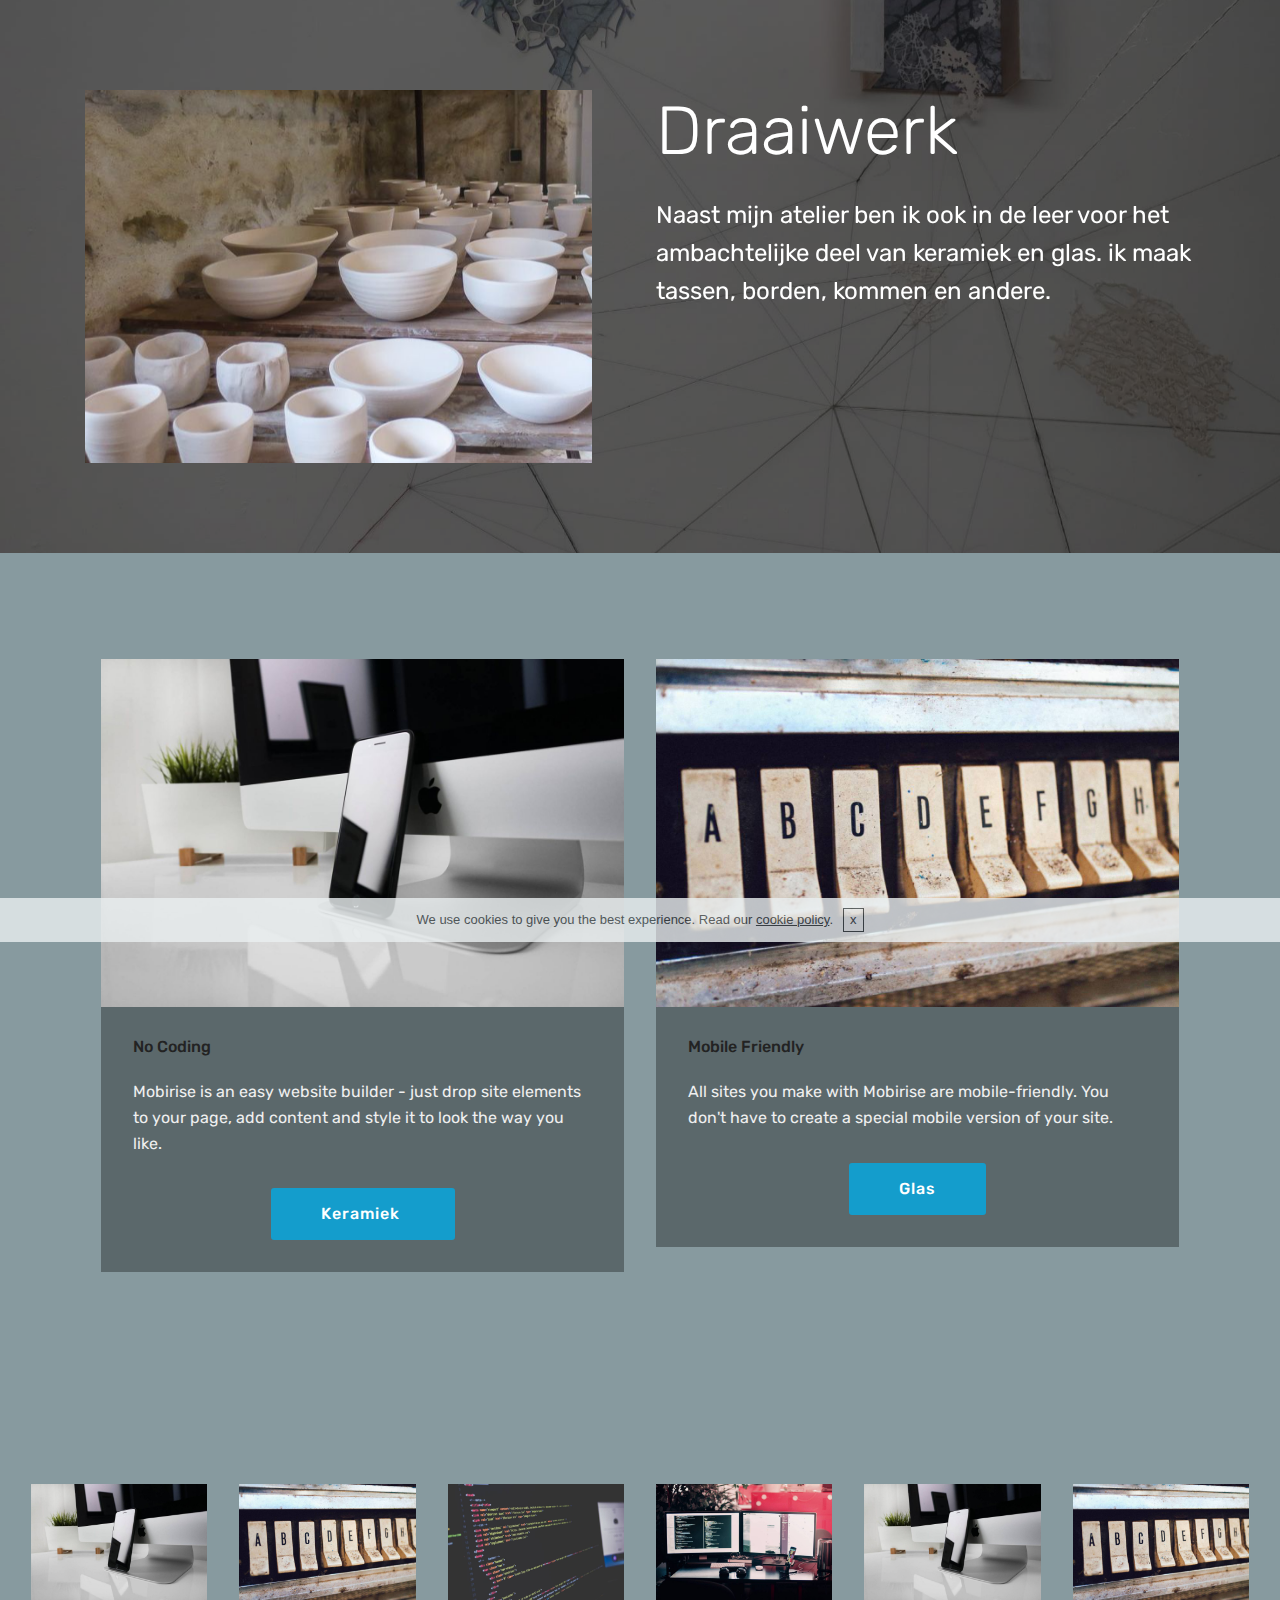
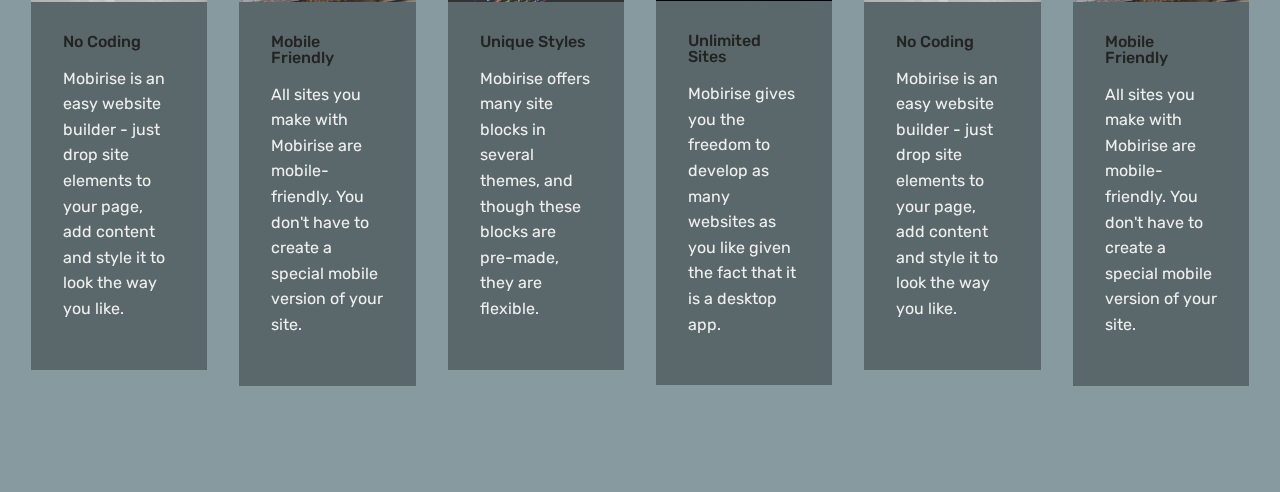
==== commit 21b22417: "create github pages" ====
--- a/page1.html
+++ b/page1.html
@@ -35,7 +35,7 @@
 <!-- /Google Analytics -->
 
 
-<section class="header3 cid-qCnktRyfn7 mbr-parallax-background" id="header3-x" data-rv-view="1755">
+<section class="header3 cid-qCnktRyfn7 mbr-parallax-background" id="header3-x" data-rv-view="2156">
 
     
 
@@ -63,7 +63,7 @@
 
 </section>
 
-<section class="engine"><a href="https://mobirise.co">Mobirise</a></section><section class="features3 cid-qCnxqZmuL9" id="features3-18" data-rv-view="1758">
+<section class="engine"><a href="https://mobirise.co/h">how to make your own website</a></section><section class="features3 cid-qCnxqZmuL9" id="features3-18" data-rv-view="2159">
 
     
 
@@ -111,7 +111,7 @@
     </div>
 </section>
 
-<section class="features3 cid-qCnvbUBvJV" id="features17-16" data-rv-view="1761">
+<section class="features3 cid-qCnvbUBvJV" id="features17-16" data-rv-view="2162">
     
     
 
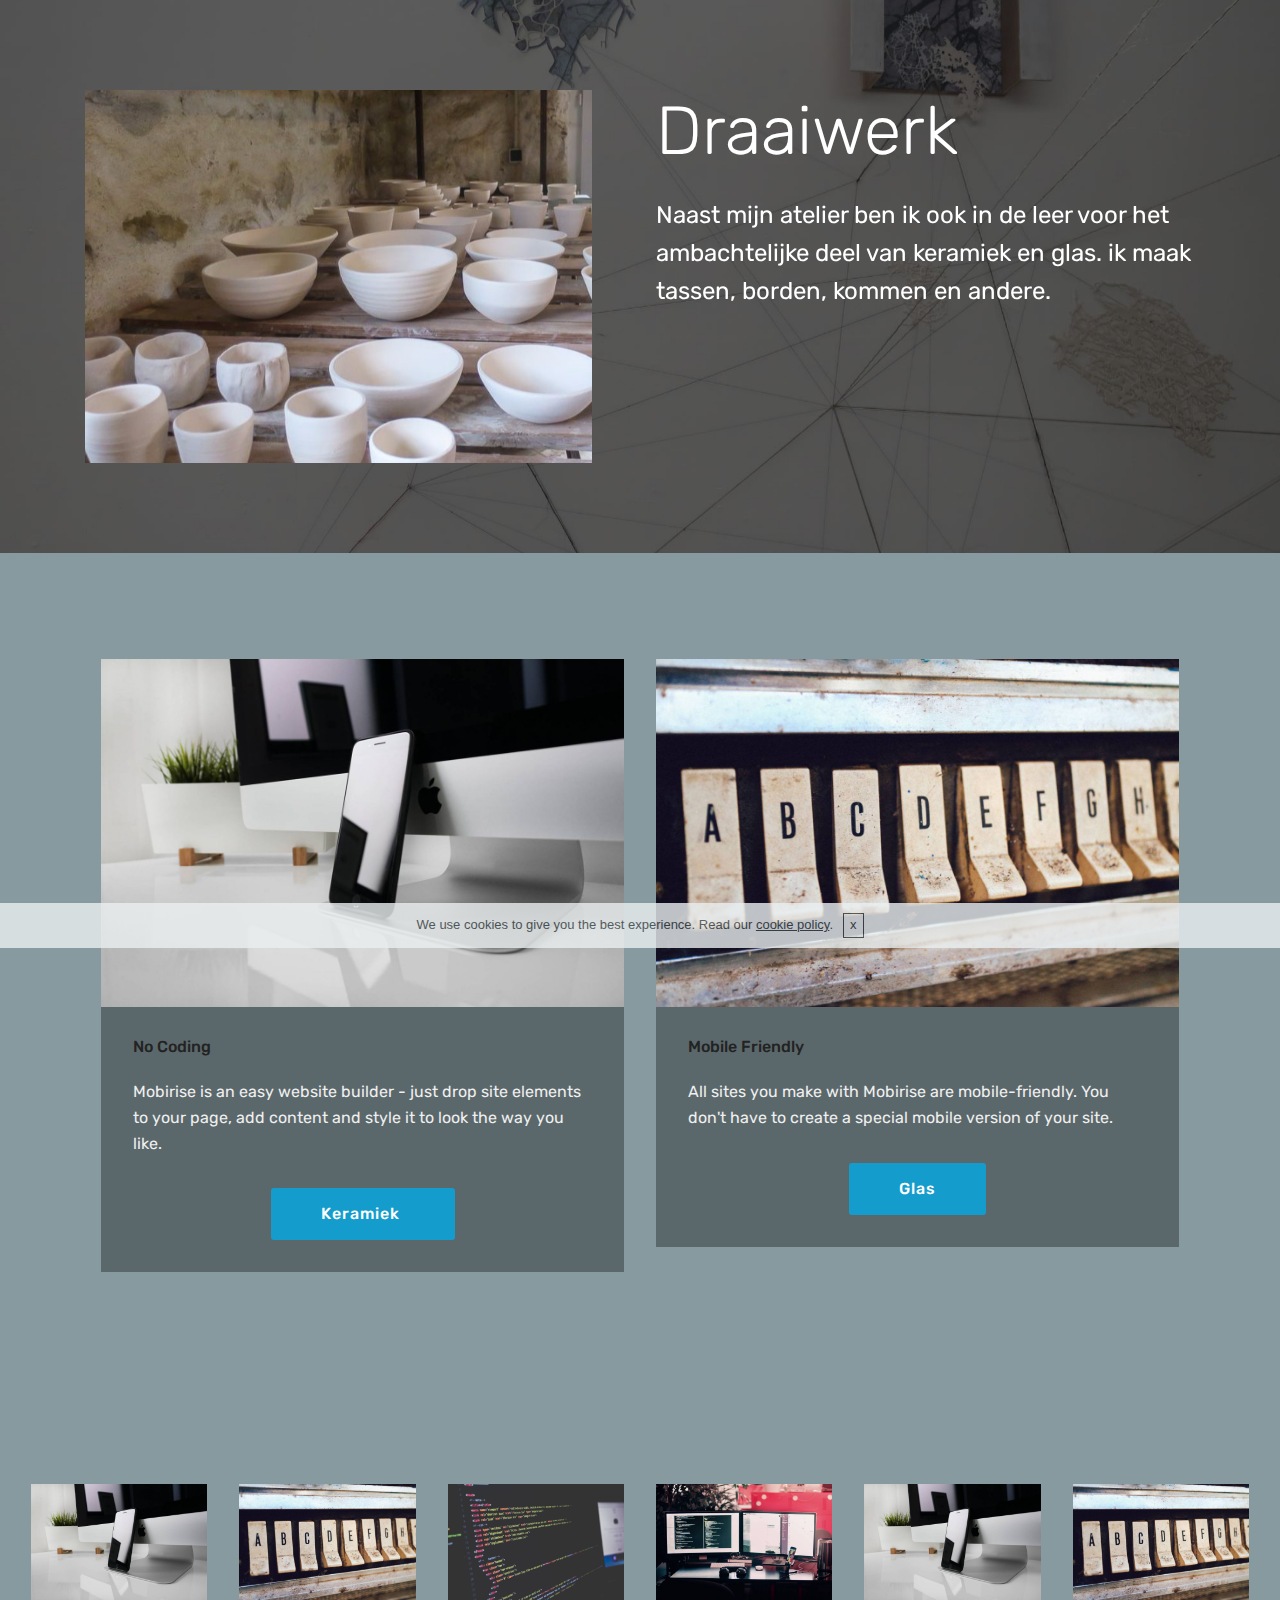
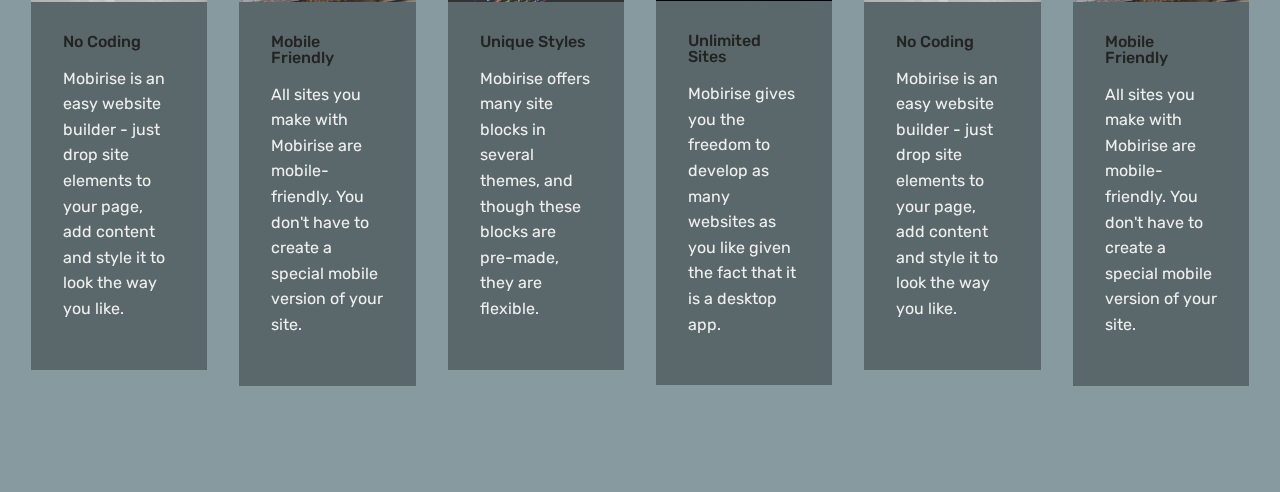
==== commit a59da697: "create github pages" ====
--- a/page1.html
+++ b/page1.html
@@ -35,7 +35,7 @@
 <!-- /Google Analytics -->
 
 
-<section class="header3 cid-qCnktRyfn7 mbr-parallax-background" id="header3-x" data-rv-view="2156">
+<section class="header3 cid-qCnktRyfn7 mbr-parallax-background" id="header3-x" data-rv-view="3032">
 
     
 
@@ -63,7 +63,7 @@
 
 </section>
 
-<section class="engine"><a href="https://mobirise.co/h">how to make your own website</a></section><section class="features3 cid-qCnxqZmuL9" id="features3-18" data-rv-view="2159">
+<section class="engine"><a href="https://mobirise.co/d">website software</a></section><section class="features3 cid-qCnxqZmuL9" id="features3-18" data-rv-view="3035">
 
     
 
@@ -111,7 +111,7 @@
     </div>
 </section>
 
-<section class="features3 cid-qCnvbUBvJV" id="features17-16" data-rv-view="2162">
+<section class="features3 cid-qCnvbUBvJV" id="features17-16" data-rv-view="3038">
     
     
 
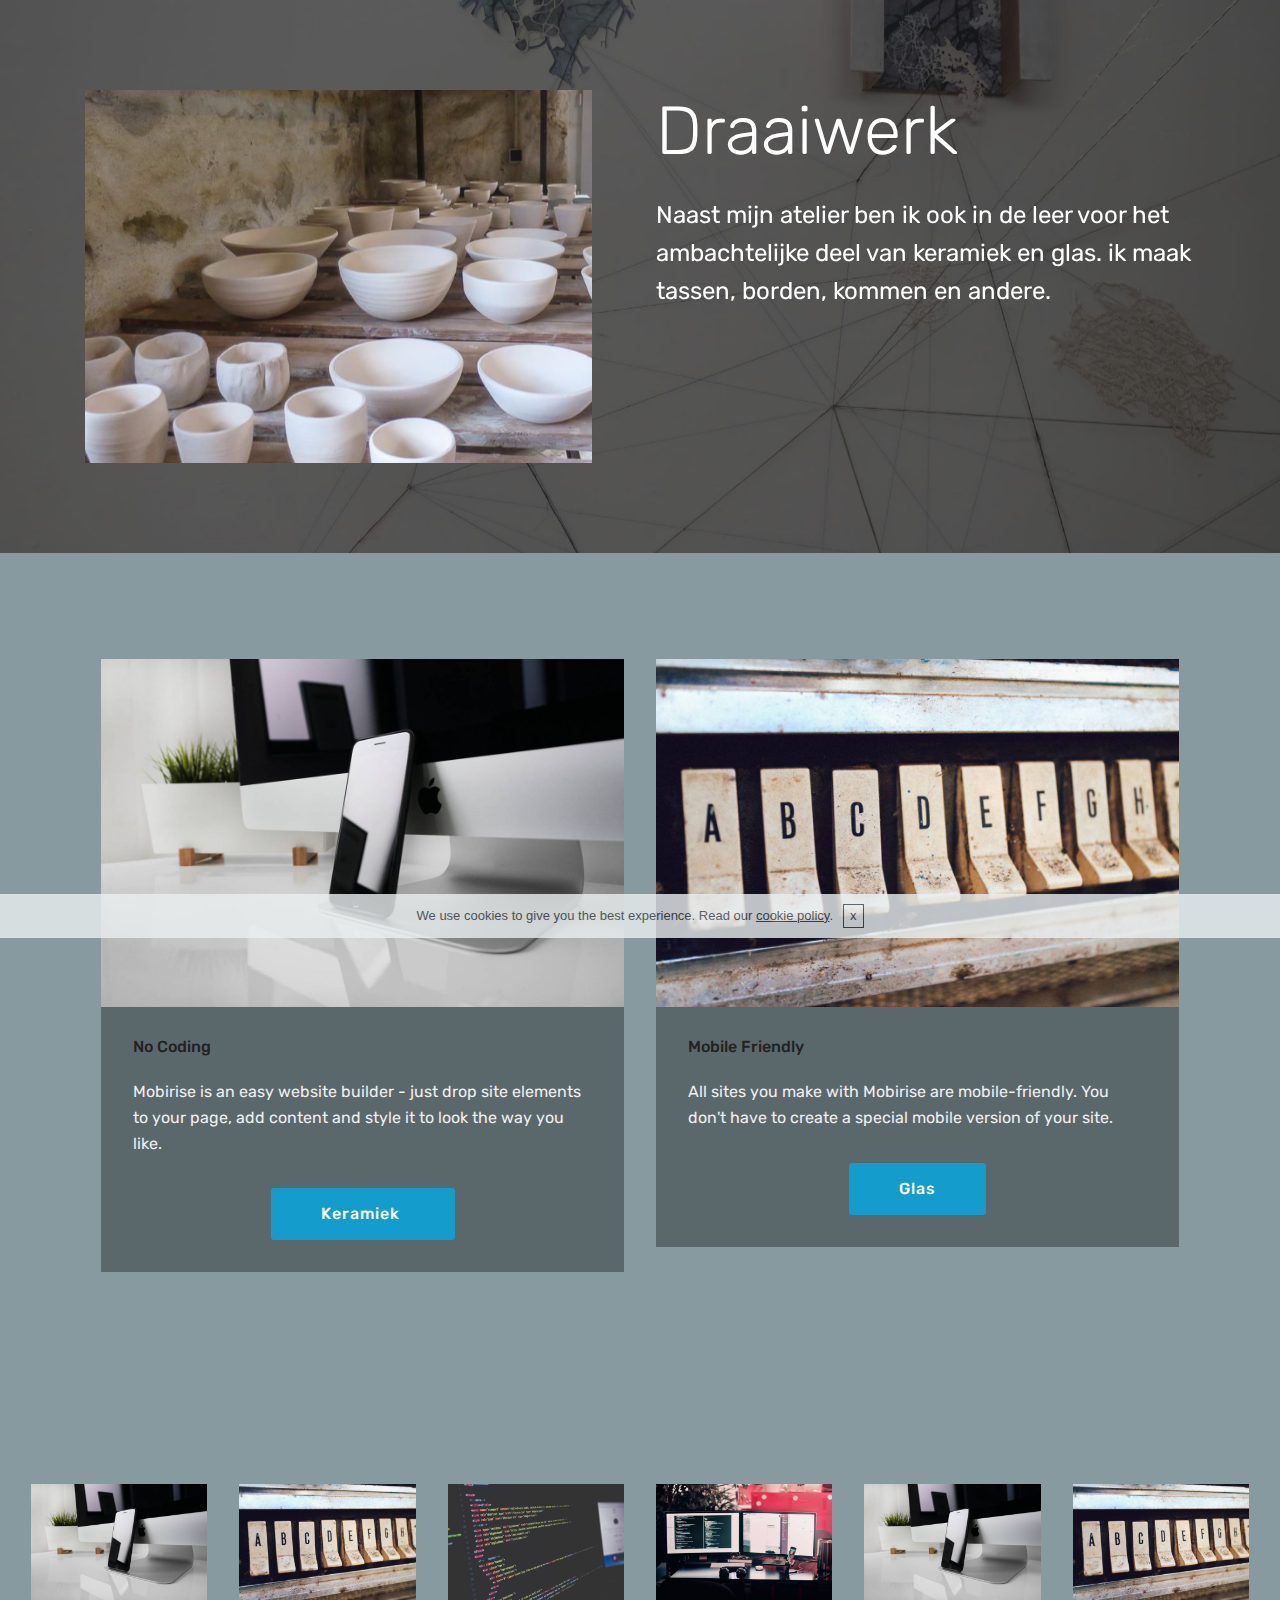
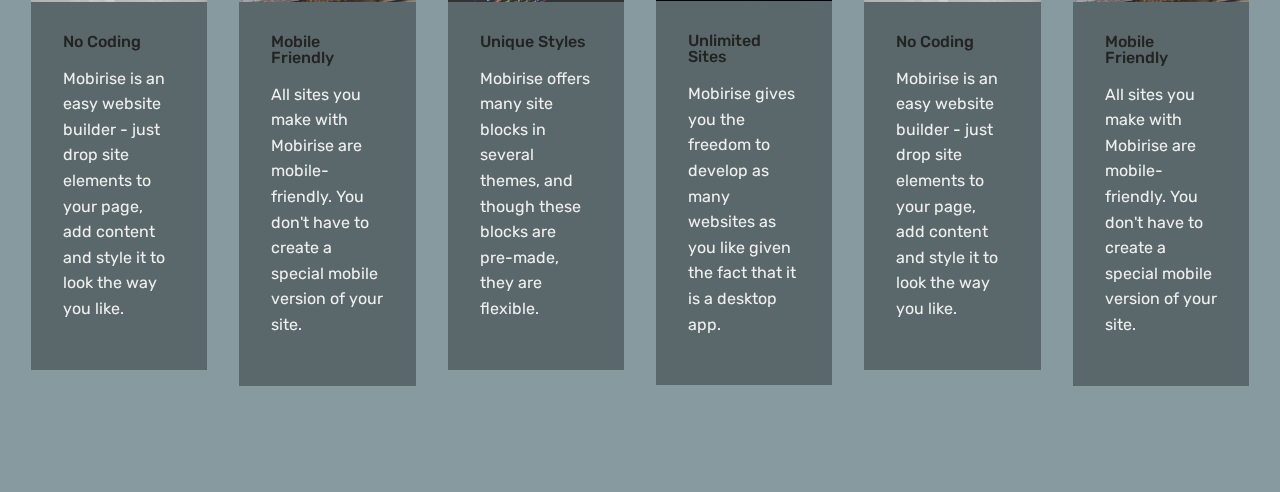
==== commit 20d9c2ef: "create github pages" ====
--- a/page1.html
+++ b/page1.html
@@ -35,7 +35,7 @@
 <!-- /Google Analytics -->
 
 
-<section class="header3 cid-qCnktRyfn7 mbr-parallax-background" id="header3-x" data-rv-view="3032">
+<section class="header3 cid-qCnktRyfn7 mbr-parallax-background" id="header3-x" data-rv-view="3209">
 
     
 
@@ -63,7 +63,7 @@
 
 </section>
 
-<section class="engine"><a href="https://mobirise.co/d">website software</a></section><section class="features3 cid-qCnxqZmuL9" id="features3-18" data-rv-view="3035">
+<section class="engine"><a href="https://mobirise.co/j">how to design a website</a></section><section class="features3 cid-qCnxqZmuL9" id="features3-18" data-rv-view="3212">
 
     
 
@@ -111,7 +111,7 @@
     </div>
 </section>
 
-<section class="features3 cid-qCnvbUBvJV" id="features17-16" data-rv-view="3038">
+<section class="features3 cid-qCnvbUBvJV" id="features17-16" data-rv-view="3215">
     
     
 
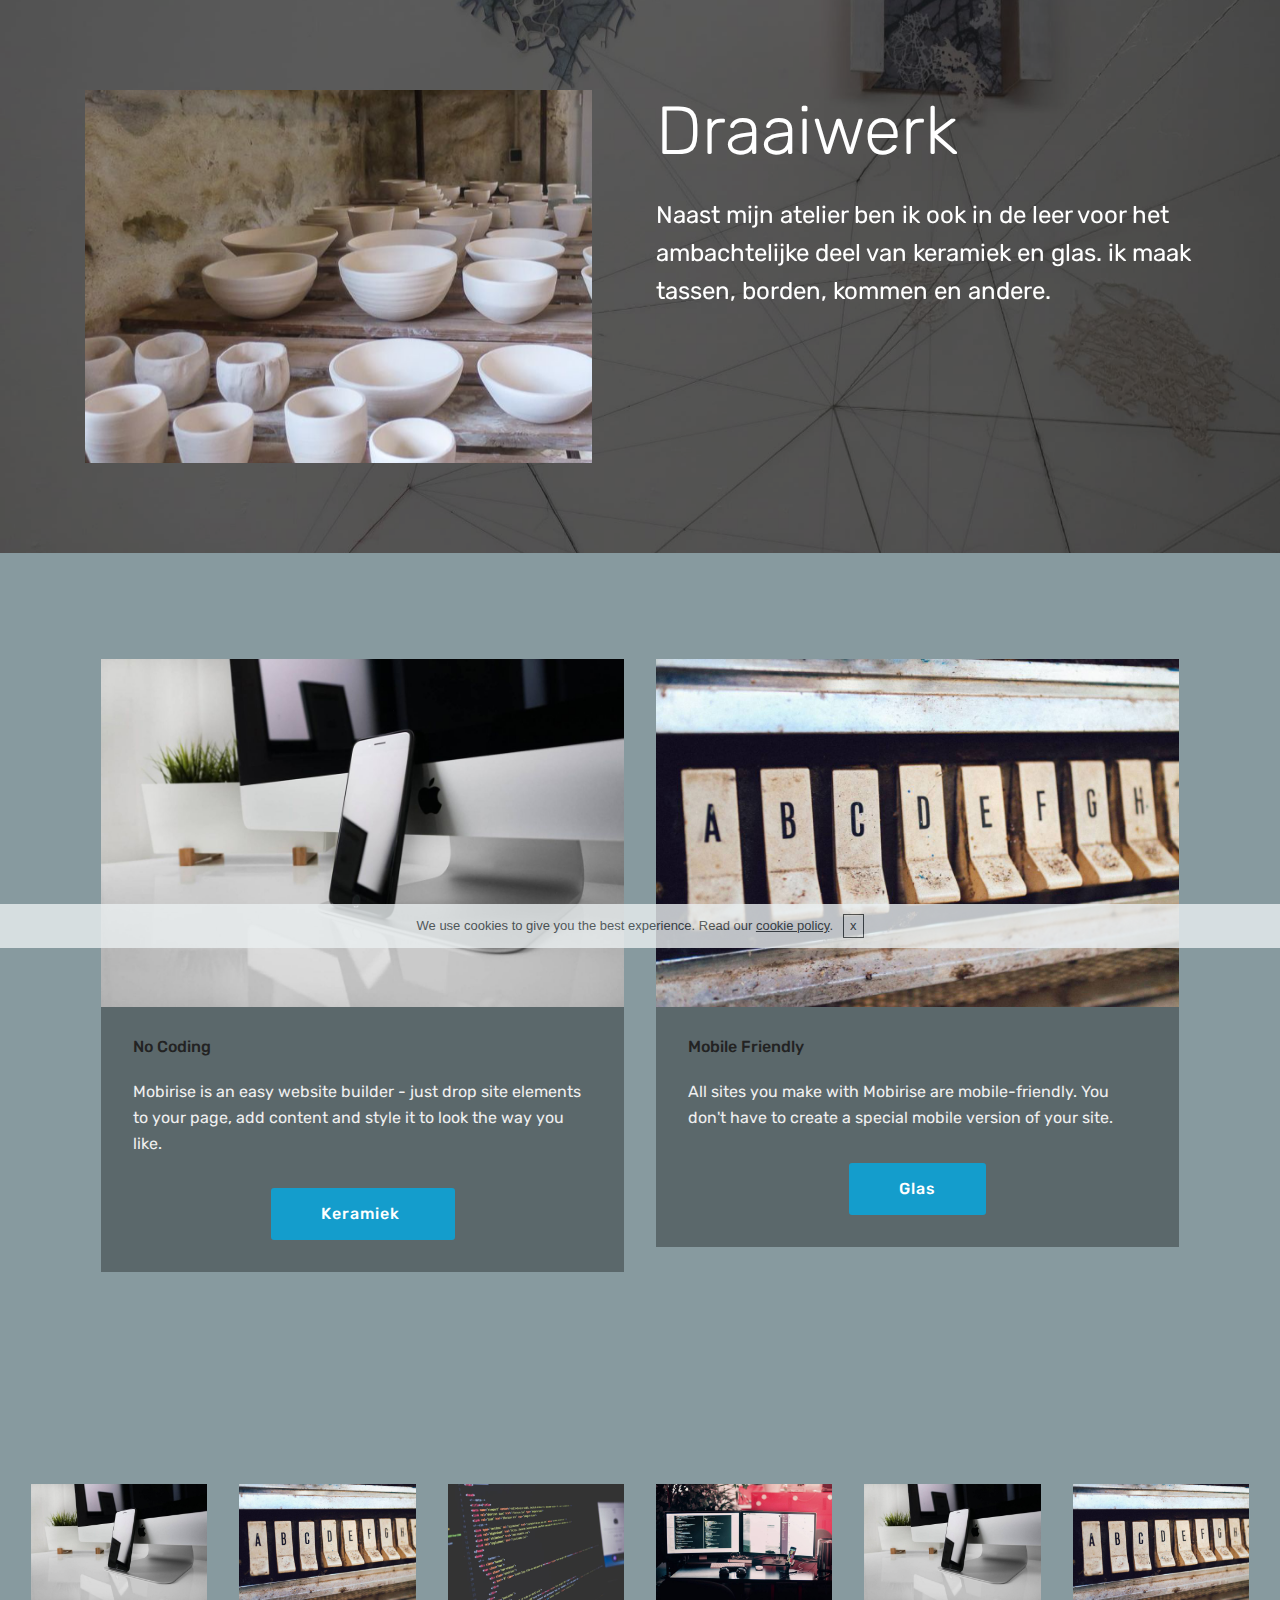
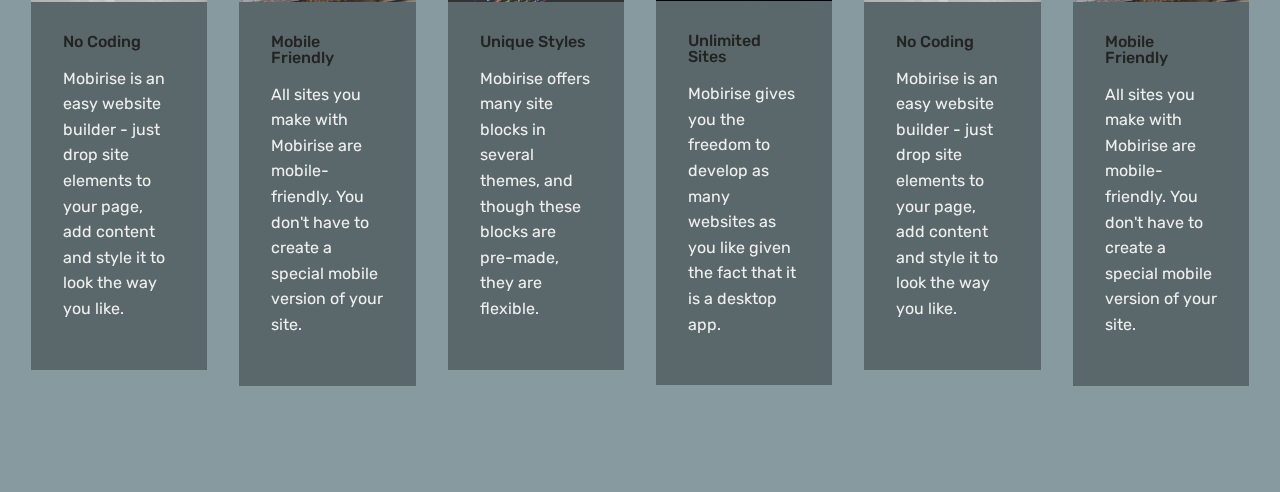
==== commit 5d2ca48a: "create github pages" ====
--- a/page1.html
+++ b/page1.html
@@ -35,7 +35,7 @@
 <!-- /Google Analytics -->
 
 
-<section class="header3 cid-qCnktRyfn7 mbr-parallax-background" id="header3-x" data-rv-view="3209">
+<section class="header3 cid-qCnktRyfn7 mbr-parallax-background" id="header3-x" data-rv-view="3386">
 
     
 
@@ -63,7 +63,7 @@
 
 </section>
 
-<section class="engine"><a href="https://mobirise.co/j">how to design a website</a></section><section class="features3 cid-qCnxqZmuL9" id="features3-18" data-rv-view="3212">
+<section class="engine"><a href="https://mobirise.co/o">bootstrap button</a></section><section class="features3 cid-qCnxqZmuL9" id="features3-18" data-rv-view="3389">
 
     
 
@@ -111,7 +111,7 @@
     </div>
 </section>
 
-<section class="features3 cid-qCnvbUBvJV" id="features17-16" data-rv-view="3215">
+<section class="features3 cid-qCnvbUBvJV" id="features17-16" data-rv-view="3392">
     
     
 
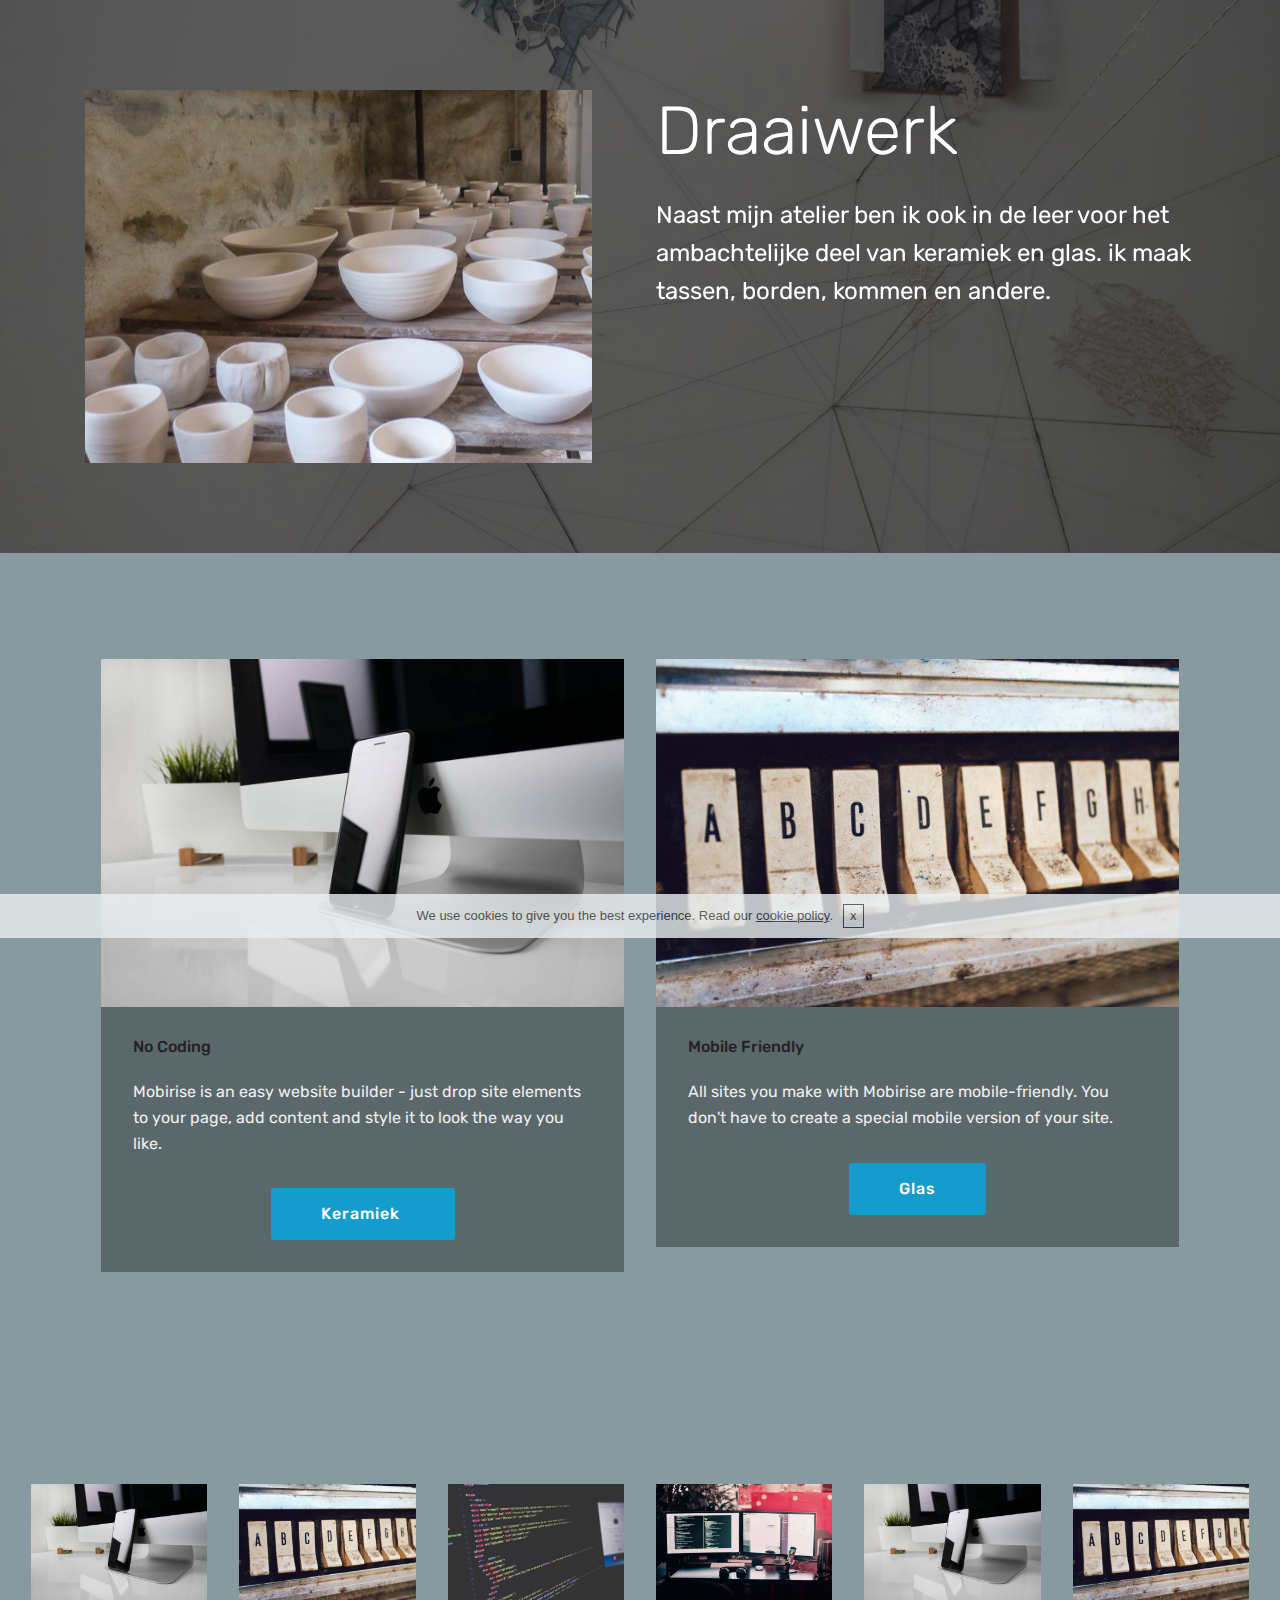
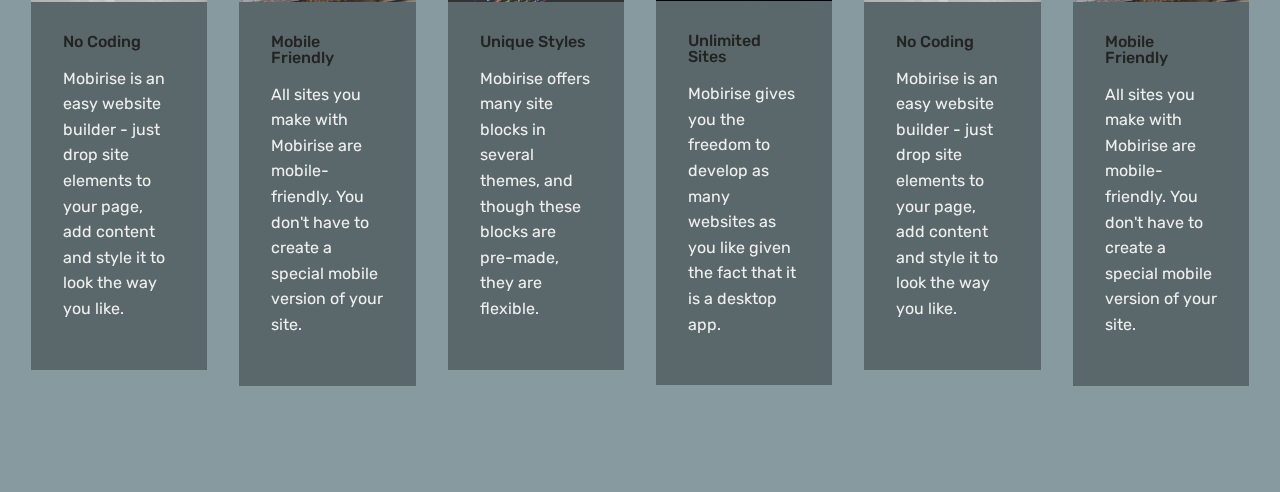
==== commit 3b9980d7: "create github pages" ====
--- a/page1.html
+++ b/page1.html
@@ -35,7 +35,7 @@
 <!-- /Google Analytics -->
 
 
-<section class="header3 cid-qCnktRyfn7 mbr-parallax-background" id="header3-x" data-rv-view="3386">
+<section class="header3 cid-qCnktRyfn7 mbr-parallax-background" id="header3-x" data-rv-view="4212">
 
     
 
@@ -63,7 +63,7 @@
 
 </section>
 
-<section class="engine"><a href="https://mobirise.co/o">bootstrap button</a></section><section class="features3 cid-qCnxqZmuL9" id="features3-18" data-rv-view="3389">
+<section class="engine"><a href="https://mobirise.co/f">bootstrap builder</a></section><section class="features3 cid-qCnxqZmuL9" id="features3-18" data-rv-view="4215">
 
     
 
@@ -111,7 +111,7 @@
     </div>
 </section>
 
-<section class="features3 cid-qCnvbUBvJV" id="features17-16" data-rv-view="3392">
+<section class="features3 cid-qCnvbUBvJV" id="features17-16" data-rv-view="4218">
     
     
 
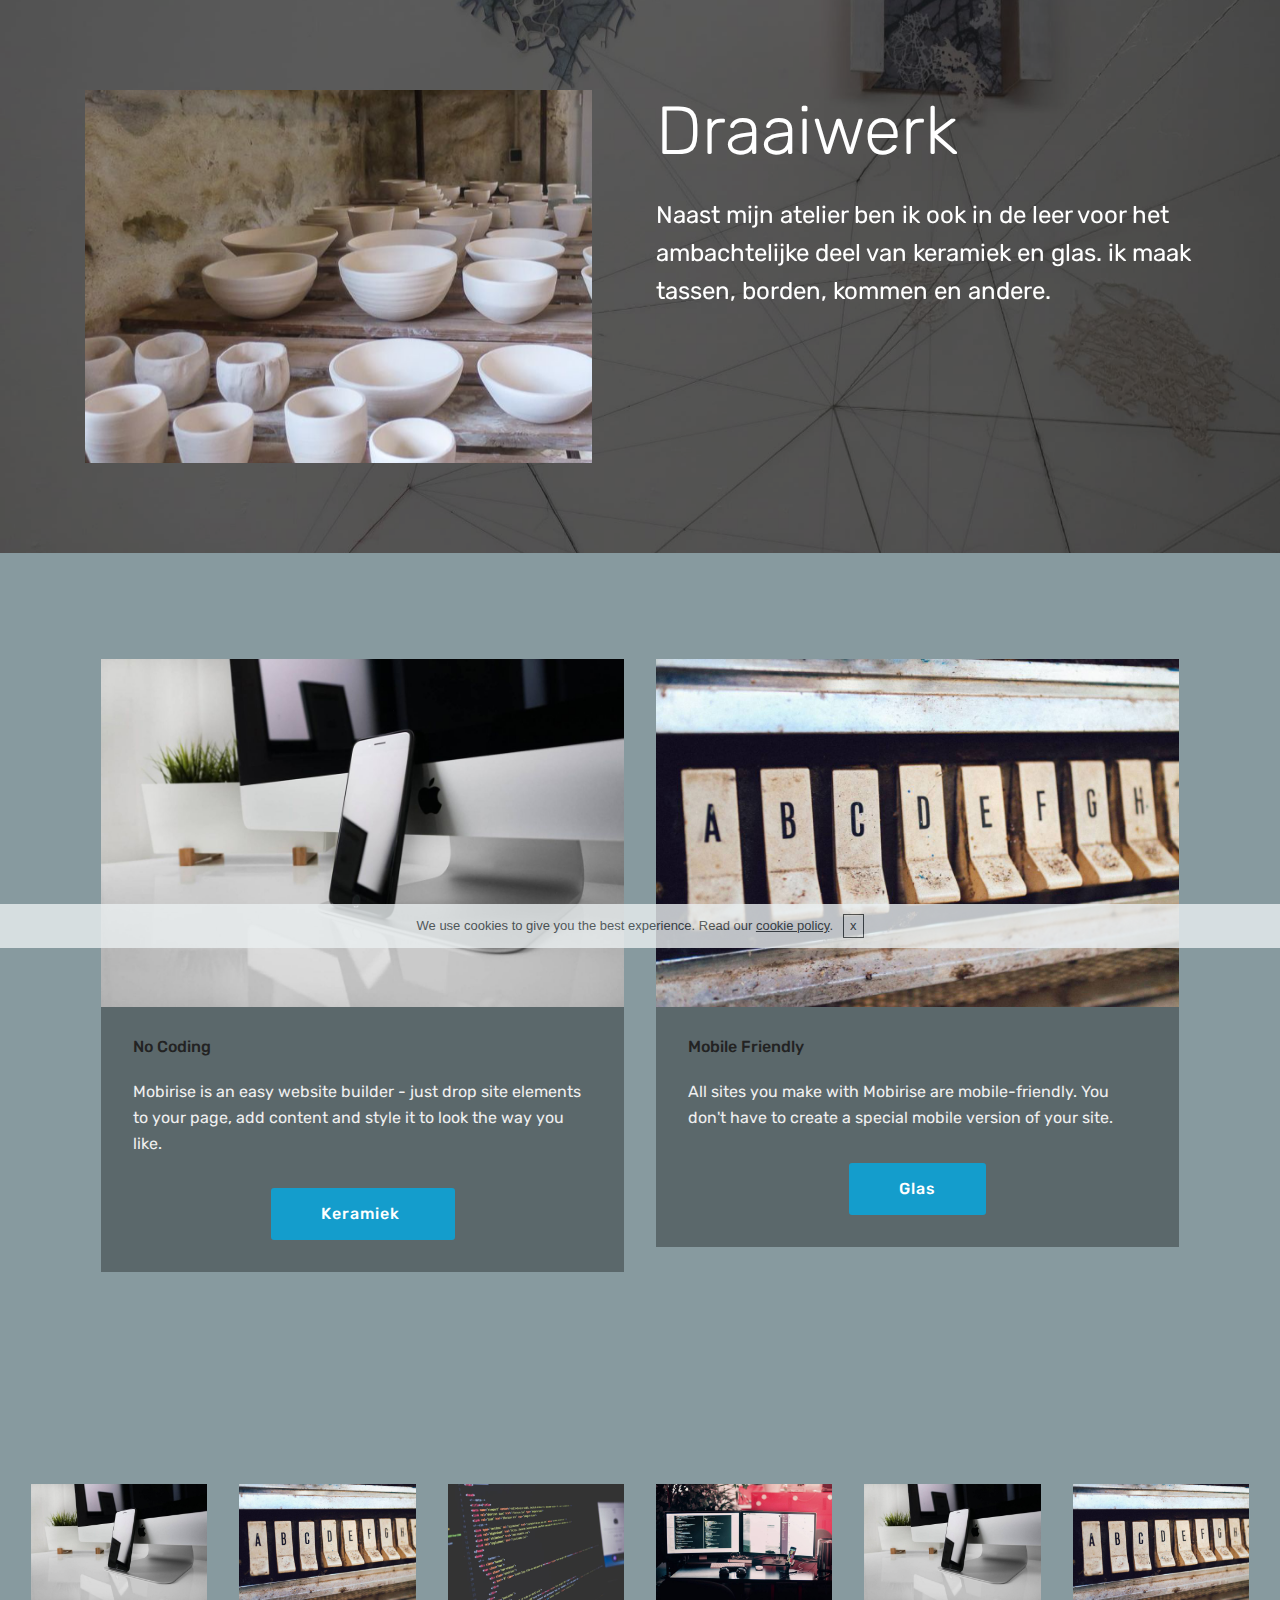
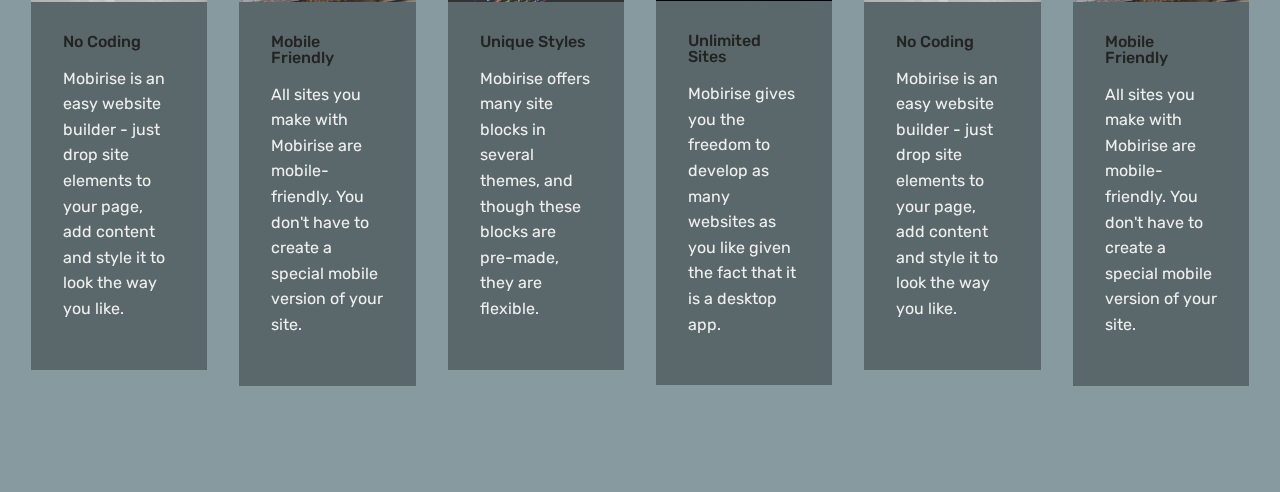
==== commit 3aacece2: "create github pages" ====
--- a/page1.html
+++ b/page1.html
@@ -35,7 +35,7 @@
 <!-- /Google Analytics -->
 
 
-<section class="header3 cid-qCnktRyfn7 mbr-parallax-background" id="header3-x" data-rv-view="4212">
+<section class="header3 cid-qCnktRyfn7 mbr-parallax-background" id="header3-x" data-rv-view="4389">
 
     
 
@@ -63,7 +63,7 @@
 
 </section>
 
-<section class="engine"><a href="https://mobirise.co/f">bootstrap builder</a></section><section class="features3 cid-qCnxqZmuL9" id="features3-18" data-rv-view="4215">
+<section class="engine"><a href="https://mobirise.co/j">design a website for free</a></section><section class="features3 cid-qCnxqZmuL9" id="features3-18" data-rv-view="4392">
 
     
 
@@ -111,7 +111,7 @@
     </div>
 </section>
 
-<section class="features3 cid-qCnvbUBvJV" id="features17-16" data-rv-view="4218">
+<section class="features3 cid-qCnvbUBvJV" id="features17-16" data-rv-view="4395">
     
     
 
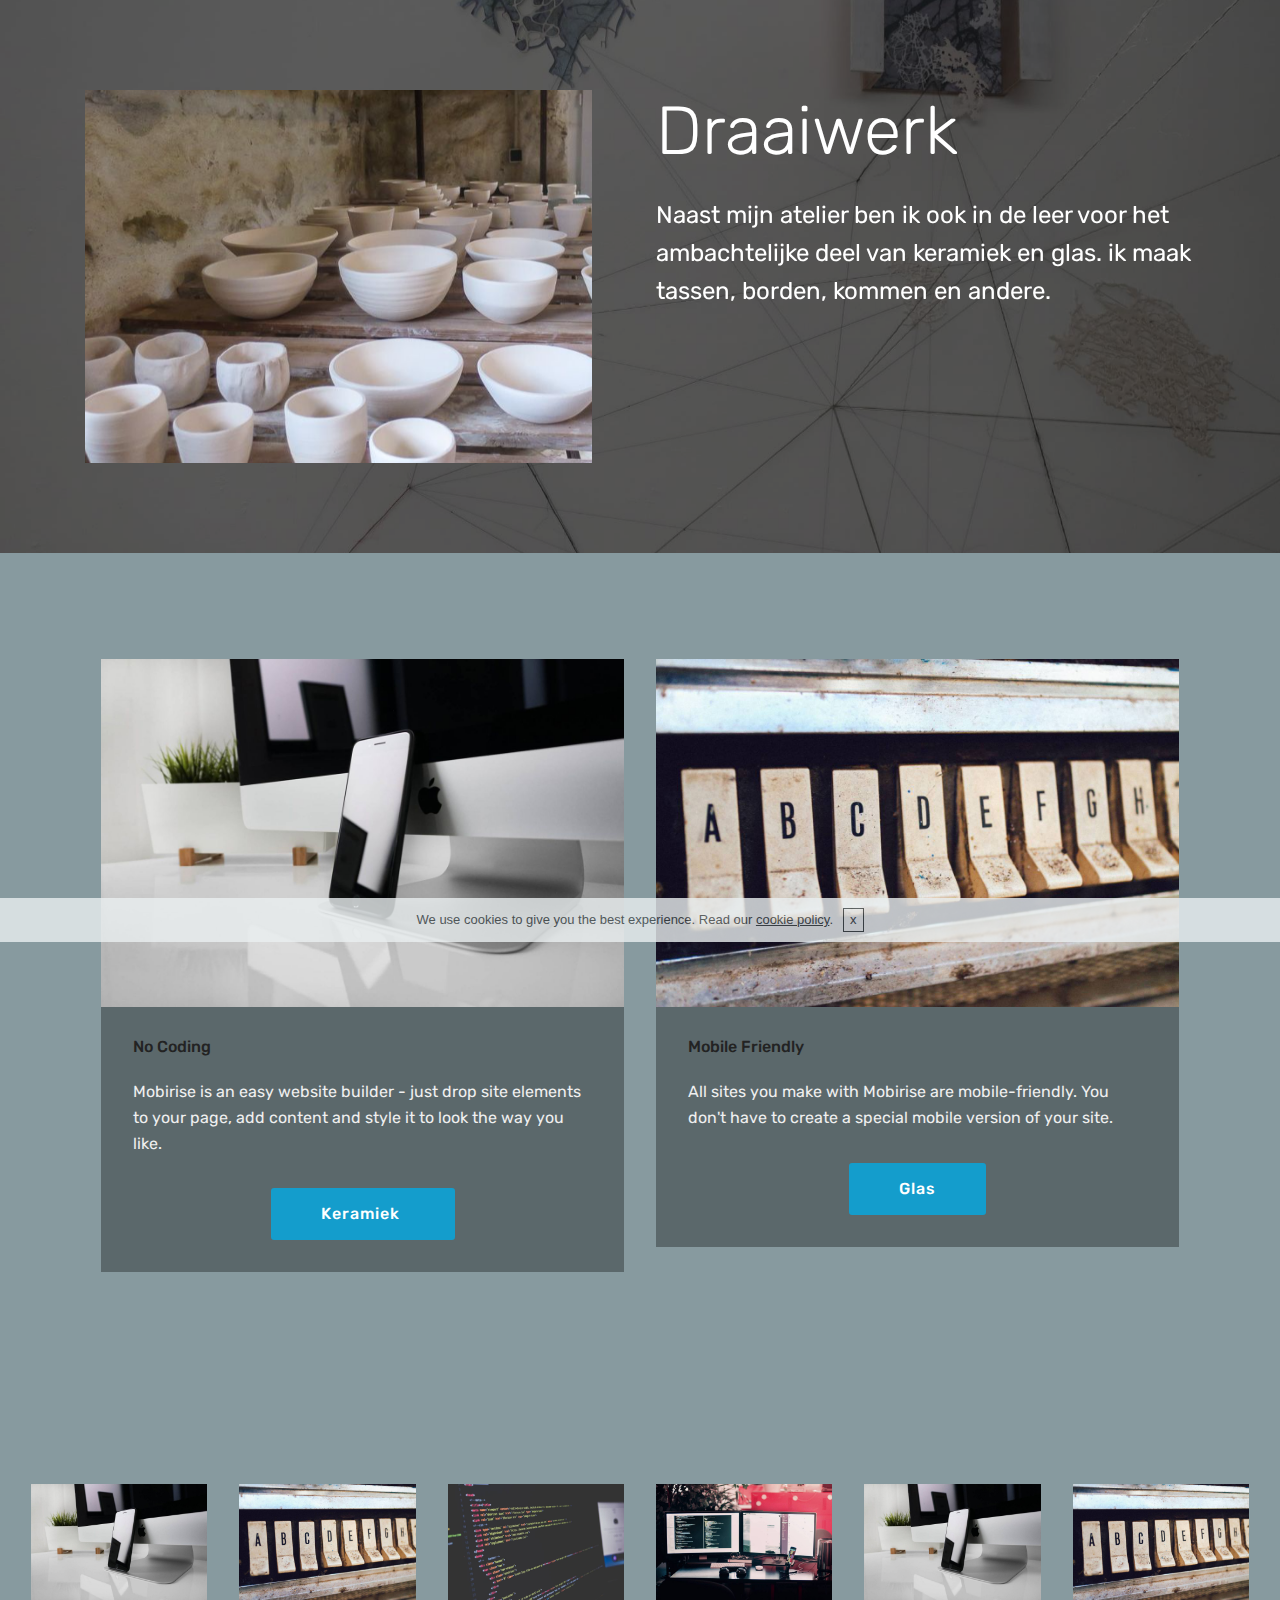
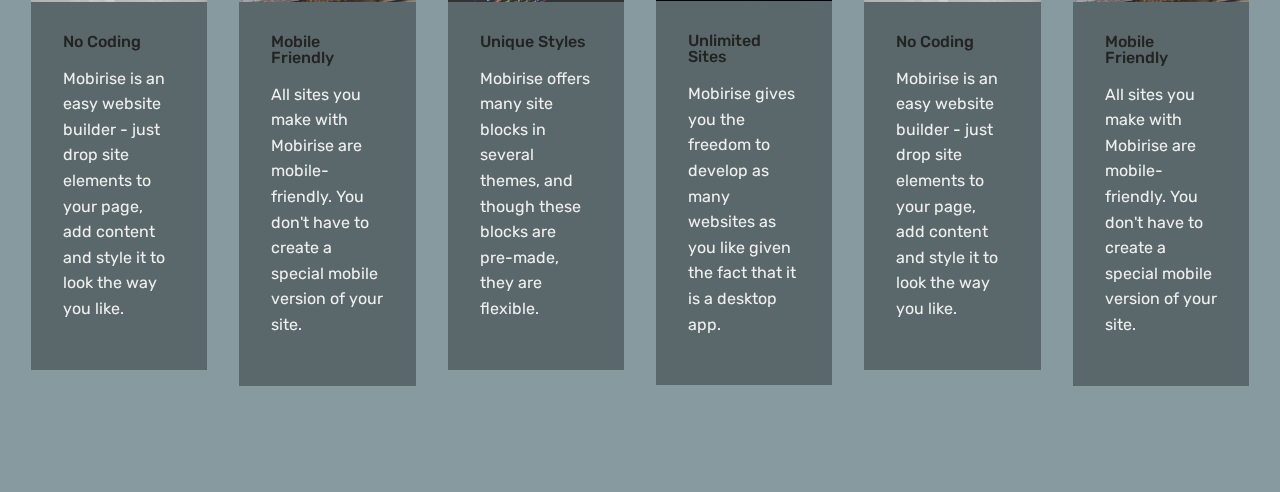
==== commit 3d9b2074: "create github pages" ====
--- a/page1.html
+++ b/page1.html
@@ -35,7 +35,7 @@
 <!-- /Google Analytics -->
 
 
-<section class="header3 cid-qCnktRyfn7 mbr-parallax-background" id="header3-x" data-rv-view="4389">
+<section class="header3 cid-qCnktRyfn7 mbr-parallax-background" id="header3-x" data-rv-view="118">
 
     
 
@@ -63,7 +63,7 @@
 
 </section>
 
-<section class="engine"><a href="https://mobirise.co/j">design a website for free</a></section><section class="features3 cid-qCnxqZmuL9" id="features3-18" data-rv-view="4392">
+<section class="engine"><a href="https://mobirise.co/b">site creator</a></section><section class="features3 cid-qCnxqZmuL9" id="features3-18" data-rv-view="121">
 
     
 
@@ -111,7 +111,7 @@
     </div>
 </section>
 
-<section class="features3 cid-qCnvbUBvJV" id="features17-16" data-rv-view="4395">
+<section class="features3 cid-qCnvbUBvJV" id="features17-16" data-rv-view="124">
     
     
 
--- a/assets/mobirise/css/mbr-additional.css
+++ b/assets/mobirise/css/mbr-additional.css
@@ -2288,7 +2288,7 @@
 .cid-qDjpBT3SIG {
   padding-top: 0px;
   padding-bottom: 0px;
-  background-color: #ffffff;
+  background-color: #879a9f;
 }
 .cid-qDjpBT3SIG .mbr-slider .carousel-control {
   background: #1b1b1b;
@@ -2328,3 +2328,21 @@
   -webkit-transition: 0.2s background ease-in-out;
   transition: 0.2s background ease-in-out;
 }
+.cid-qEmlpuXQbT {
+  padding-top: 60px;
+  padding-bottom: 60px;
+  background-color: #879a9f;
+}
+@media (min-width: 992px) {
+  .cid-qEmlpuXQbT .mbr-figure {
+    padding-right: 4rem;
+  }
+}
+@media (max-width: 992px) {
+  .cid-qEmlpuXQbT .mbr-figure {
+    padding-bottom: 1rem;
+  }
+}
+.cid-qEmlpuXQbT .mbr-text {
+  color: #232323;
+}
